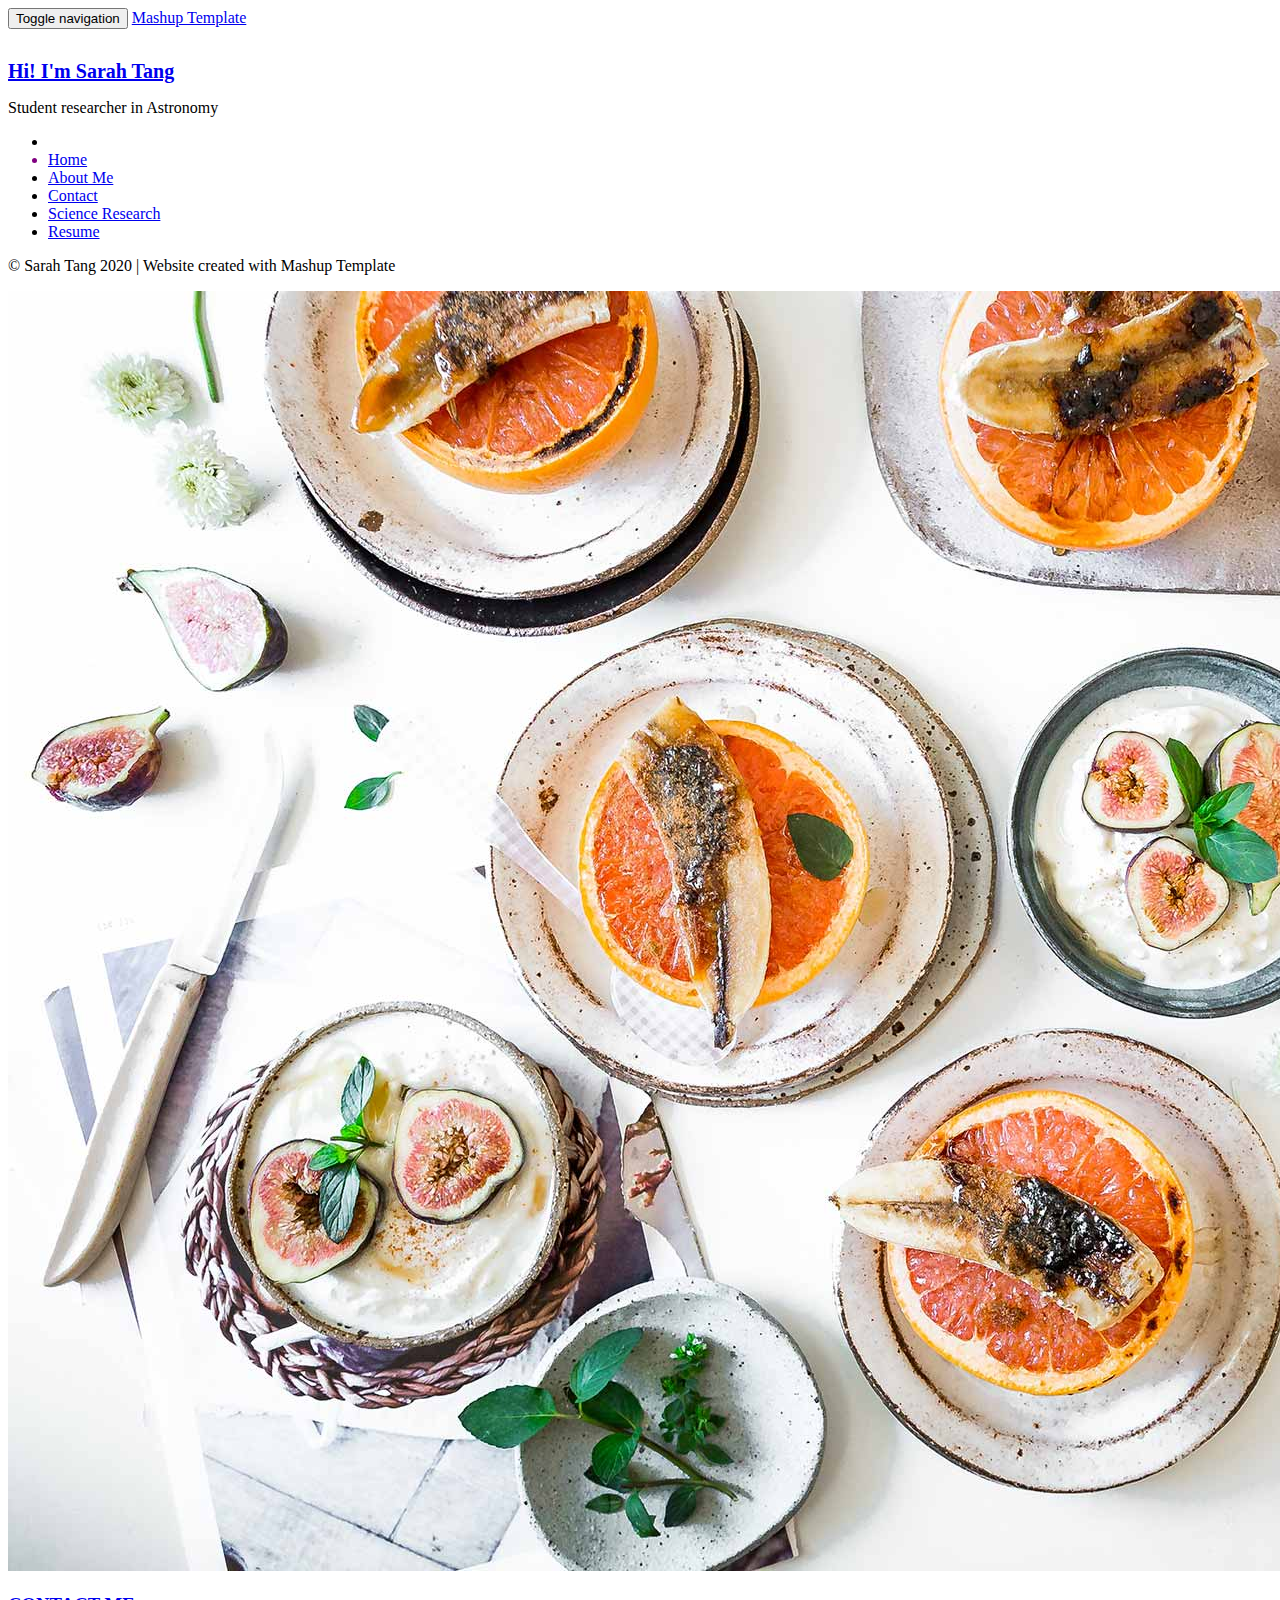
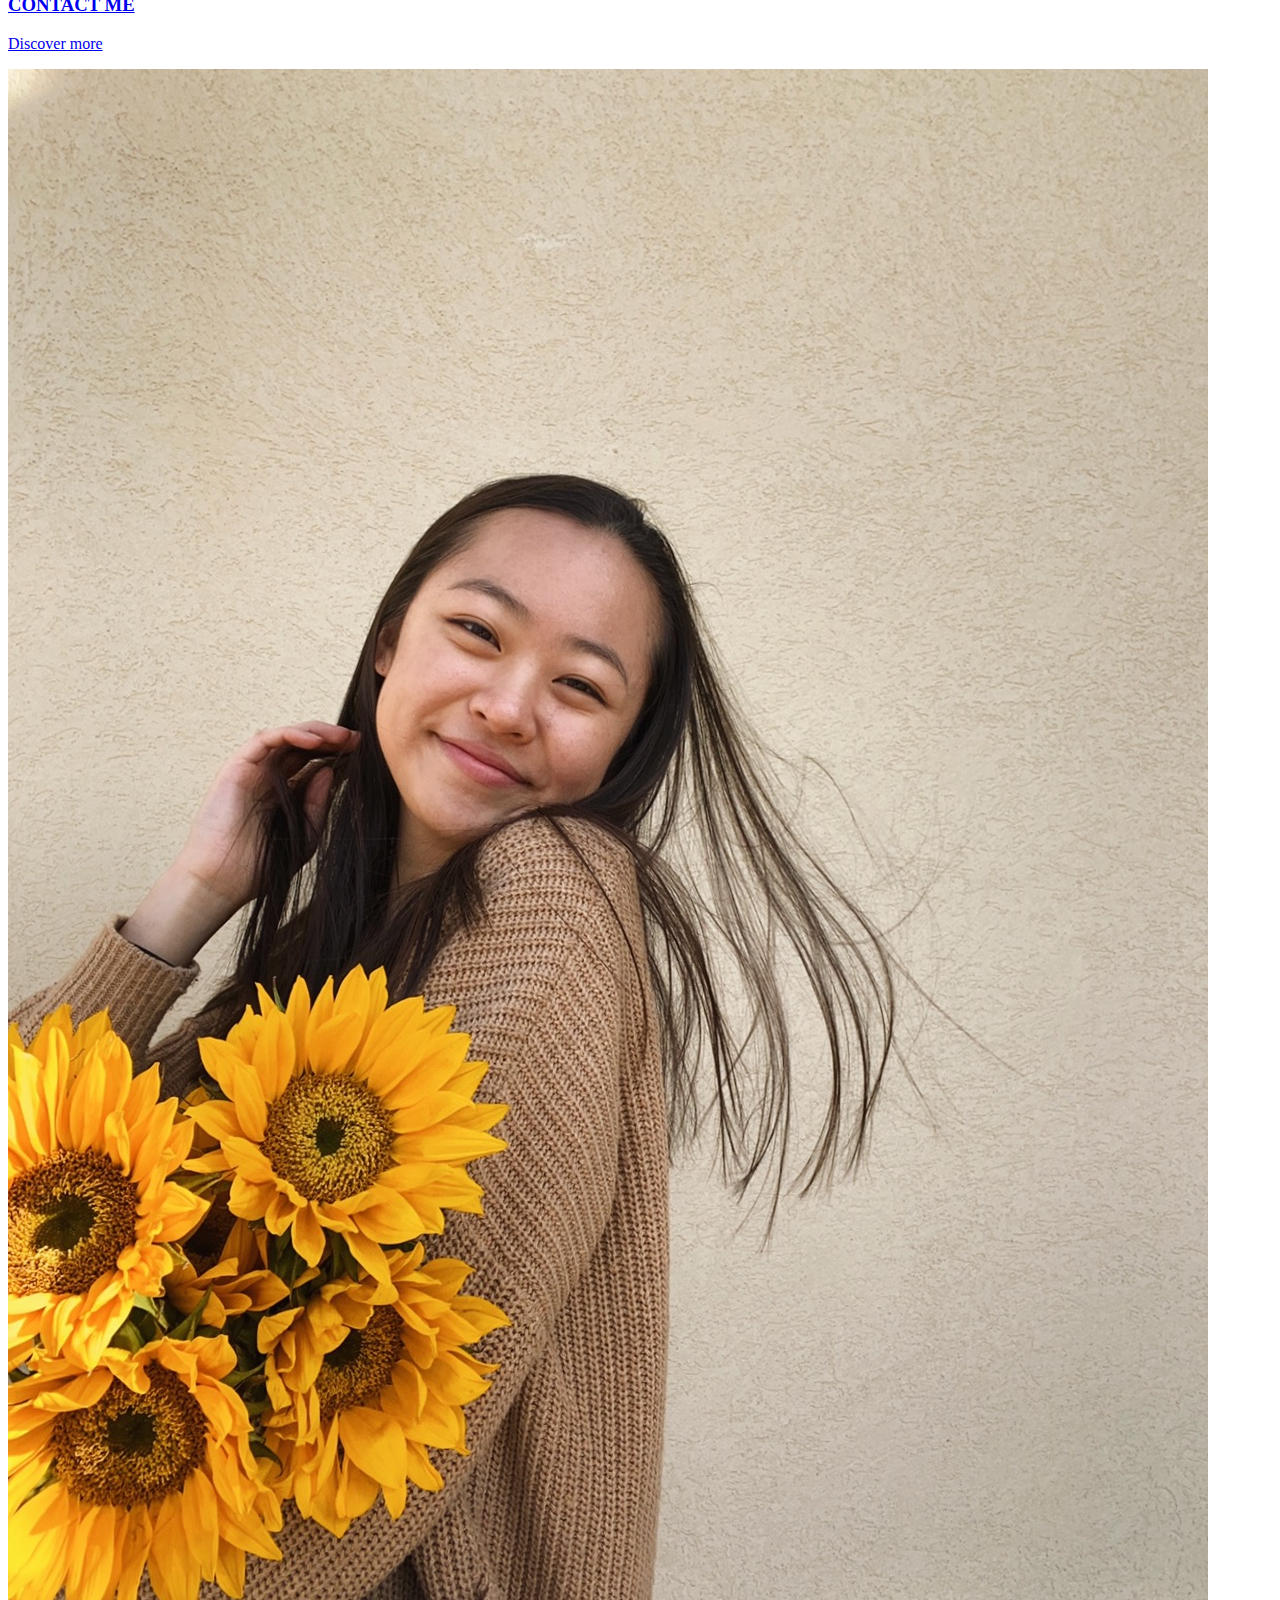
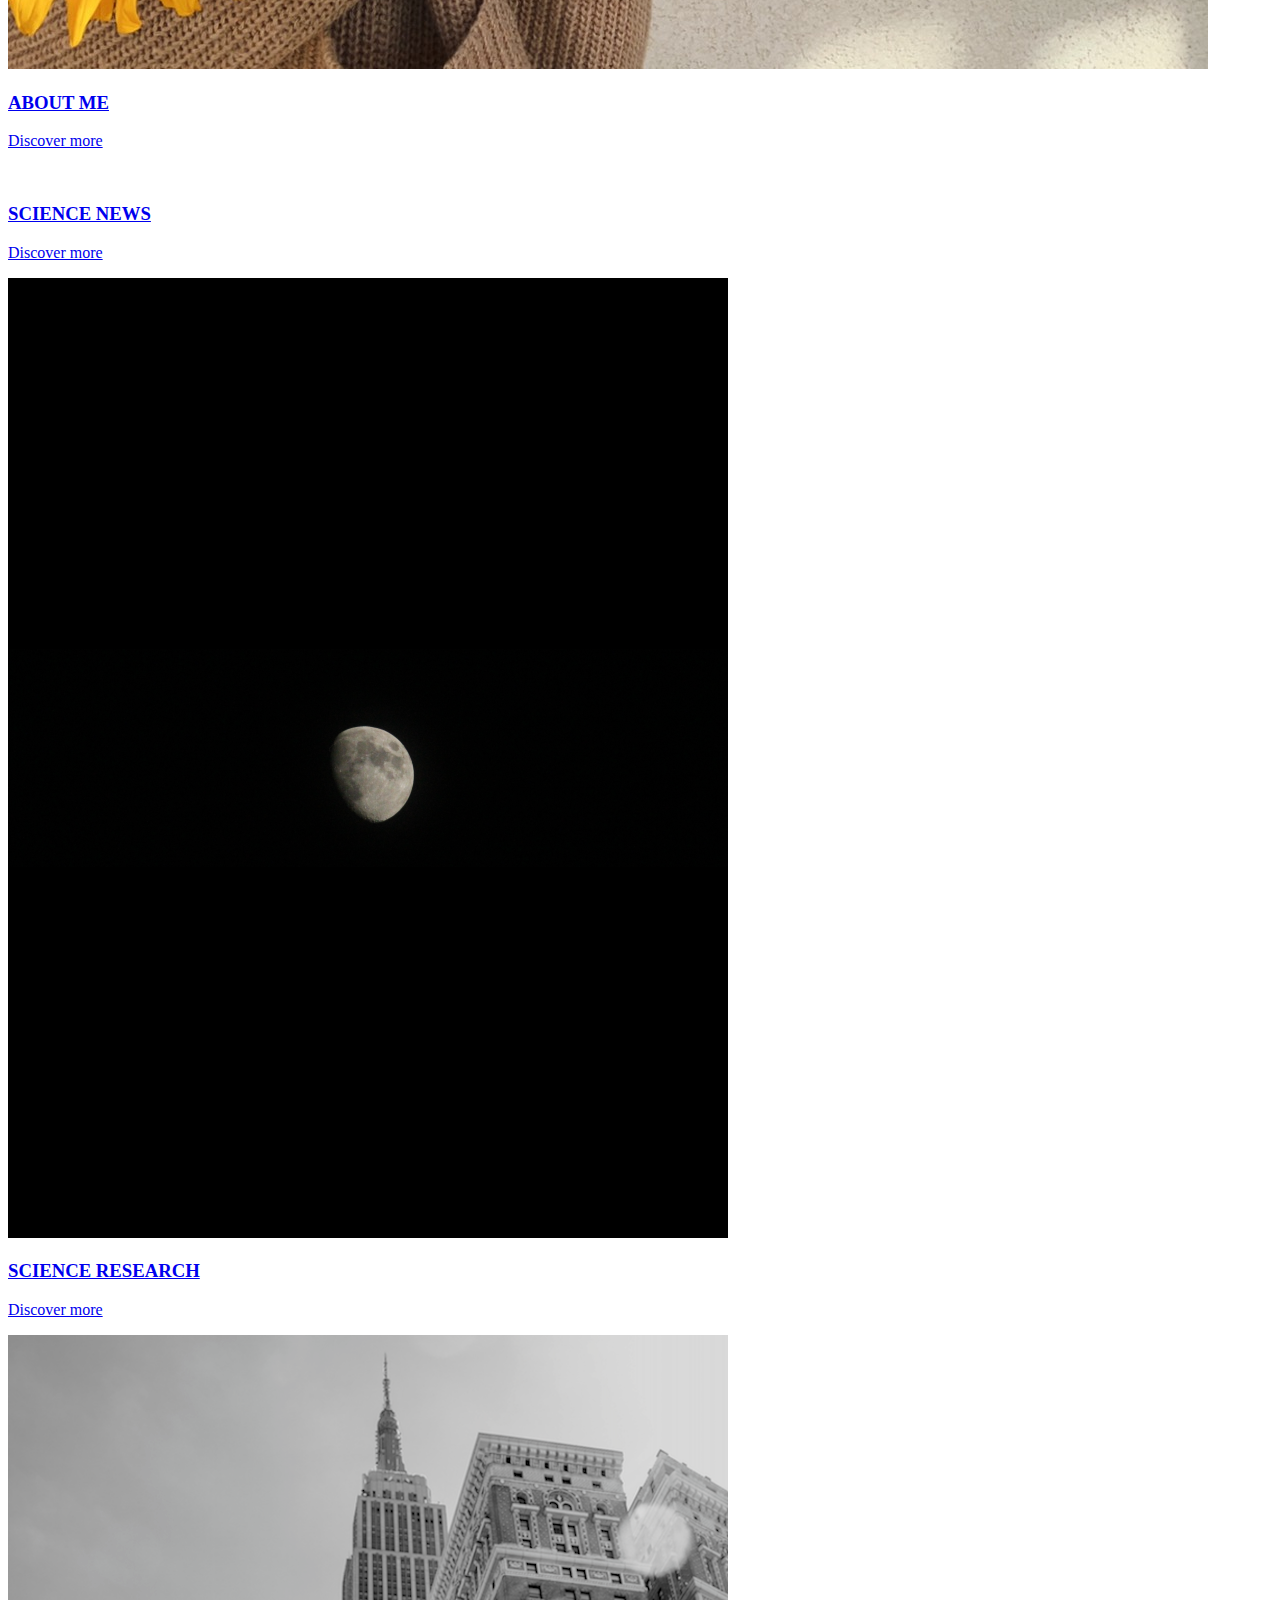
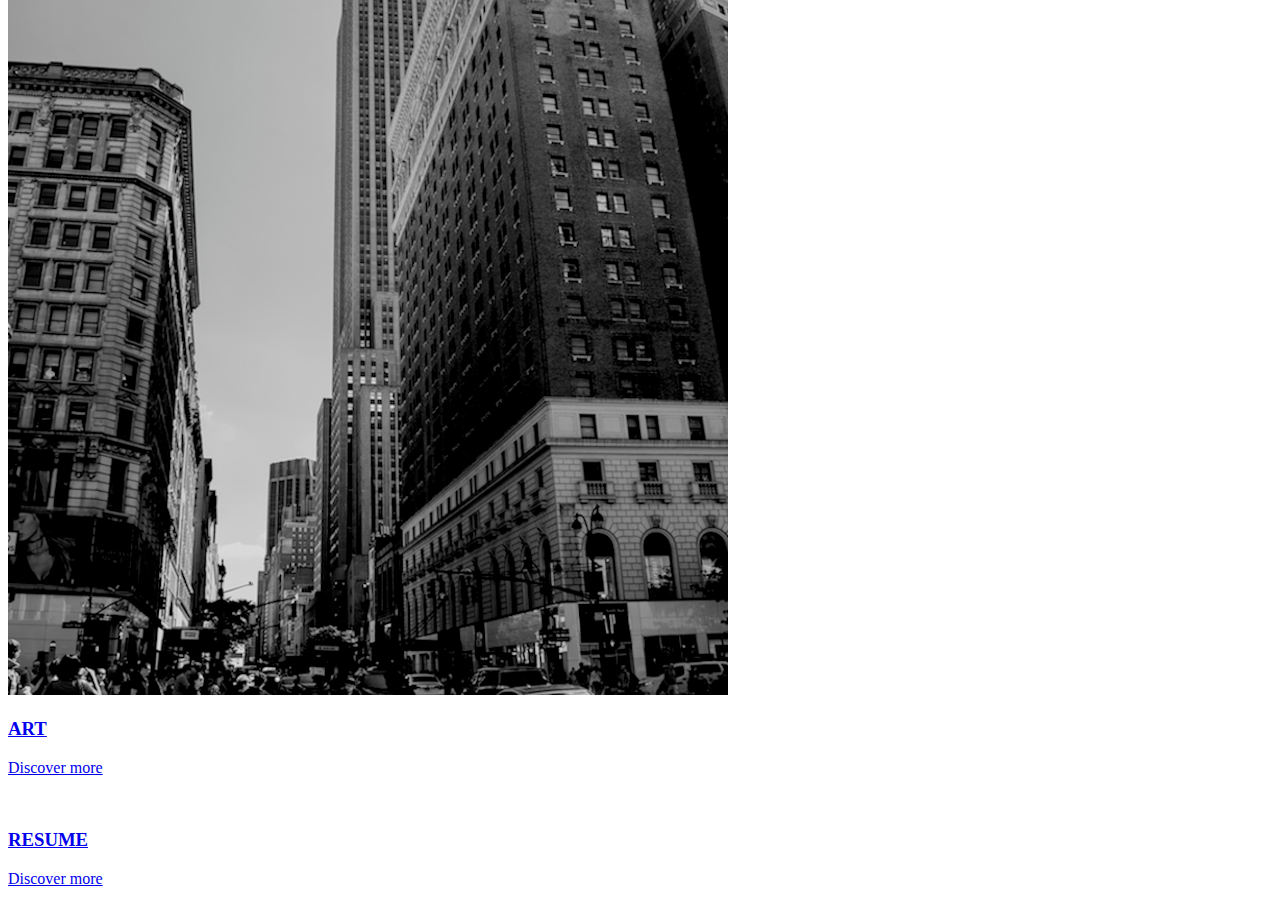
==== index.html @ 748dee77 "Update index.html" ====
<!DOCTYPE html>
<html lang="en">

<head>
  <meta charset="UTF-8">
  <meta content="IE=edge" http-equiv="X-UA-Compatible">
  <meta content="width=device-width,initial-scale=1" name="viewport">
  <meta content="Page description" name="description">
  <meta name="google" content="notranslate" />
  <meta content="Mashup templates have been developped by Orson.io team" name="author">

  <!-- Disable tap highlight on IE -->
  <meta name="msapplication-tap-highlight" content="no">
  
  <link href="./assets/apple-icon-180x180.png" rel="apple-touch-icon">
  <link href="./assets/favicon.ico" rel="icon">



  <title>Title page</title>  

<link href="./main.82cfd66e.css" rel="stylesheet"></head>

<body>

<!-- Add your content of header -->
<header class="">
  <div class="navbar navbar-default visible-xs">
    <button type="button" class="navbar-toggle collapsed">
      <span class="sr-only">Toggle navigation</span>
      <span class="icon-bar"></span>
      <span class="icon-bar"></span>
      <span class="icon-bar"></span>
    </button>
    <a href="./index.html" class="navbar-brand">Mashup Template</a>
  </div>

  <nav class="sidebar">
    <div class="navbar-collapse" id="navbar-collapse">
      <div class="site-header hidden-xs">
          <a class="site-brand" href="./index.html" title="">
            <img class="img-responsive site-logo" alt="" src="./assets/images/sig.svg">
            <h1 style= "font-size:125%; font-family:Arial Narrow;">
            Hi! I'm Sarah Tang
            </h1>
          </a>
        <p>Student researcher in Astronomy</p>
      </div>
      <ul class="nav">
        <li><a href="./index.html" title=""><li style= "color: purple;">Home</li></a></li>
        <li><a href="./about me.html" title="">About Me</a></li>
        <li><a href="./contact.html" title="">Contact</a></li>
        <li><a href="./projects.html" title="">Science Research</a></li>
        <li><a href="./resume.html" title="">Resume</a></li>

      </ul>

      <nav class="nav-footer">
        <p class="nav-footer-social-buttons">
          <a class="fa-icon" href="https://www.instagram.com/sarahtang7" title="">
            <i class="fa fa-instagram"></i>
          </a>
          <a class="fa-icon" href="https://twitter.com/sarahtang07" title="">
            <i class="fa fa-twitter"></i>
          </a>
          <a class="fa-icon" href="https://facebook.com/sarahtang07" title="">
            <i class="fa fa-facebook"></i>
          </a>
        </p>
        <p>© Sarah Tang 2020 | Website created with Mashup Template</p>
      </nav>  
    </div> 
  </nav>
</header>
<main class="" id="main-collapse">

<!-- Add your site or app content here -->
 
<div class="hero-full-wrapper">
  <div class="grid">
  <div class="gutter-sizer"></div>
    <div class="grid-sizer"></div>
    
    <div class="grid-item">
      <img class="img-responsive" alt="" src="./assets/images/img-12.jpg">
      <a href="./project.html" class="project-description">
        <div class="project-text-holder">
          <div class="project-text-inner">
            <h3>CONTACT ME</h3>
            <p>Discover more</p>
          </div>
        </div>
      </a>
    </div>

    
    <div class="grid-item">
      <img class="img-responsive" alt="" src="./assets/images/img-05.jpg">
      <a href="./project.html" class="project-description">
        <div class="project-text-holder">
          <div class="project-text-inner">
            <h3>ABOUT ME</h3>
            <p>Discover more</p>
          </div>
        </div>
      </a>
    </div>

    <div class="grid-item">
      <img class="img-responsive" alt="" src="./assets/images/scinews.png">
      <a href="./project.html" class="project-description">
        <div class="project-text-holder">
          <div class="project-text-inner">
            <h3>SCIENCE NEWS</h3>
            <p>Discover more</p>
          </div>
        </div>
      </a>
    </div>
    <div class="grid-item">
      <img class="img-responsive" alt="" src="./assets/images/sciproj.png">
      <a href="./project.html" class="project-description">
        <div class="project-text-holder">
          <div class="project-text-inner">
            <h3>SCIENCE RESEARCH</h3>
            <p>Discover more</p>
          </div>
        </div>
      </a>
    </div>
    
    <div class="grid-item">
      <img class="img-responsive" alt="" src="./assets/images/trythis2.png">
      <a href="./project.html" class="project-description">
        <div class="project-text-holder">
          <div class="project-text-inner">
            <h3>ART</h3>
            <p>Discover more</p>
          </div>
        </div>
      </a>
    </div>

    <div class="grid-item">
      <img class="img-responsive" alt="" src="./assets/images/mid.png">
      <a href="./project.html" class="project-description">
        <div class="project-text-holder">
          <div class="project-text-inner">
            <h3>RESUME</h3>
            <p>Discover more</p>
          </div>
        </div>
      </a>
    </div>

   <!-- <div class="grid-item">
      <img class="img-responsive" alt="" src="./assets/images/img-10.jpg">
      <a href="./project.html" class="project-description">
        <div class="project-text-holder">
          <div class="project-text-inner">
            <h3>Vivamus vestibulum</h3>
            <p>Discover more</p>
          </div>
        </div>
      </a>
    </div>
    <div class="grid-item">
      <img class="img-responsive" alt="" src="./assets/images/img-03.jpg">
      <a href="./project.html" class="project-description">
        <div class="project-text-holder">
          <div class="project-text-inner">
            <h3>Vivamus vestibulum</h3>
            <p>Discover more</p>
          </div>
        </div>
      </a>
    </div>
    
  </div>
</div> -->


<script>
  document.addEventListener("DOMContentLoaded", function (event) {
     masonryBuild();
  });
</script>

</main>

<script>
document.addEventListener("DOMContentLoaded", function (event) {
  navbarToggleSidebar();
  navActivePage();
});
</script>

<!-- Google Analytics: change UA-XXXXX-X to be your site's ID 

<script>
  (function (i, s, o, g, r, a, m) {
    i['GoogleAnalyticsObject'] = r; i[r] = i[r] || function () {
      (i[r].q = i[r].q || []).push(arguments)
    }, i[r].l = 1 * new Date(); a = s.createElement(o),
      m = s.getElementsByTagName(o)[0]; a.async = 1; a.src = g; m.parentNode.insertBefore(a, m)
  })(window, document, 'script', '//www.google-analytics.com/analytics.js', 'ga');
  ga('create', 'UA-XXXXX-X', 'auto');
  ga('send', 'pageview');
</script>

--><script type="text/javascript" src="./main.85741bff.js"></script></body>

</html>
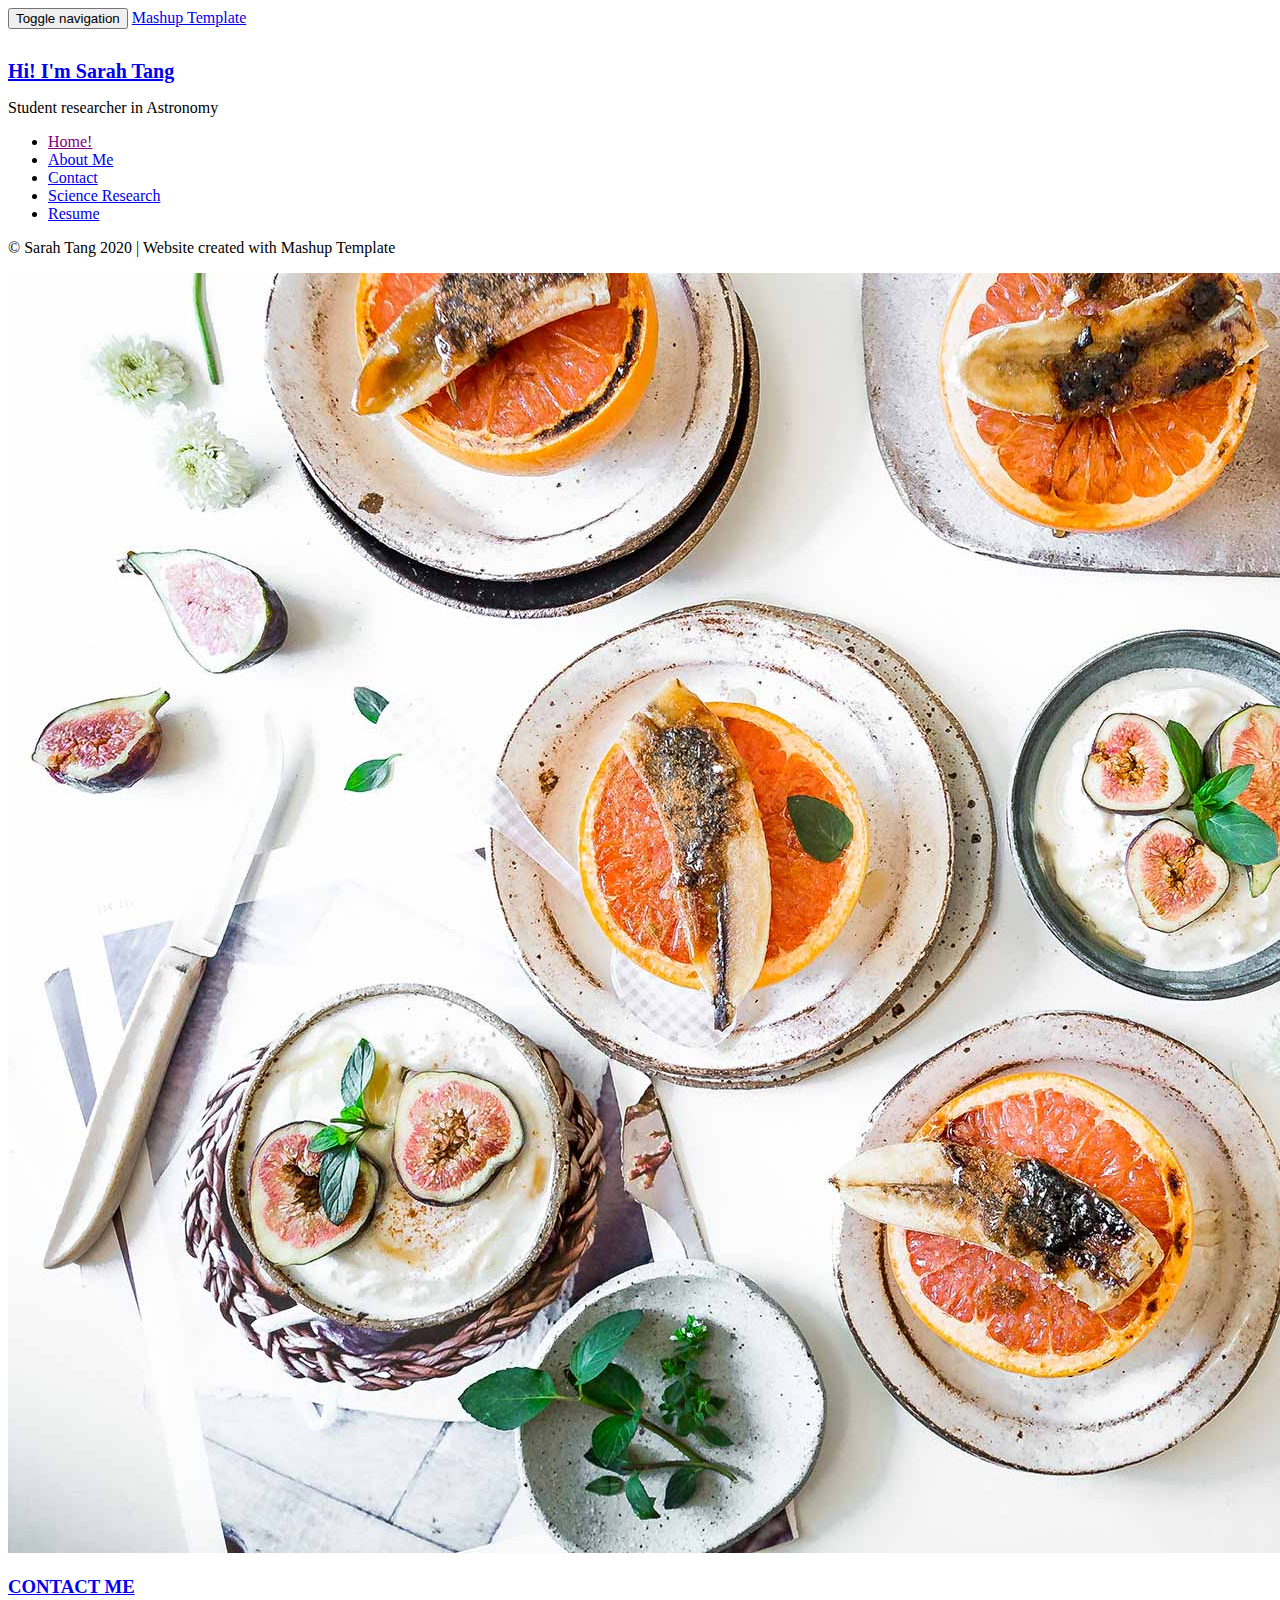
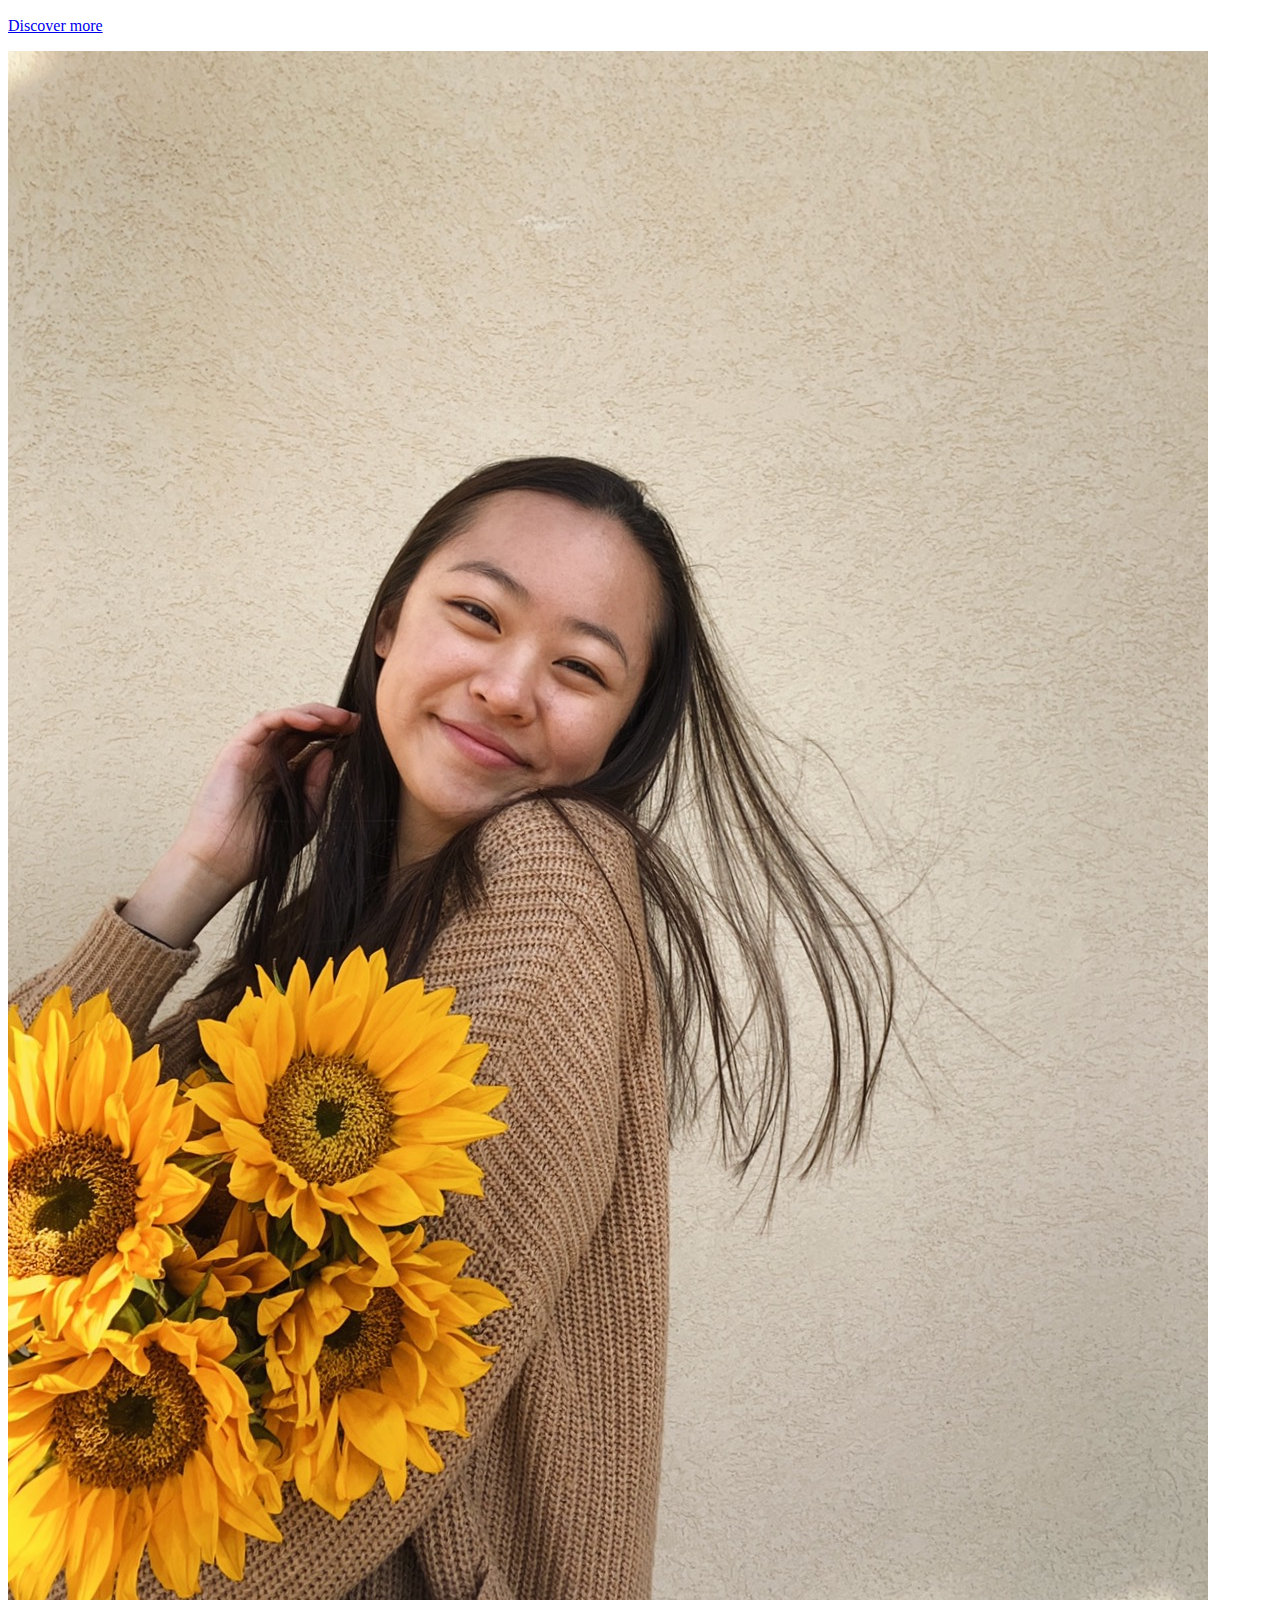
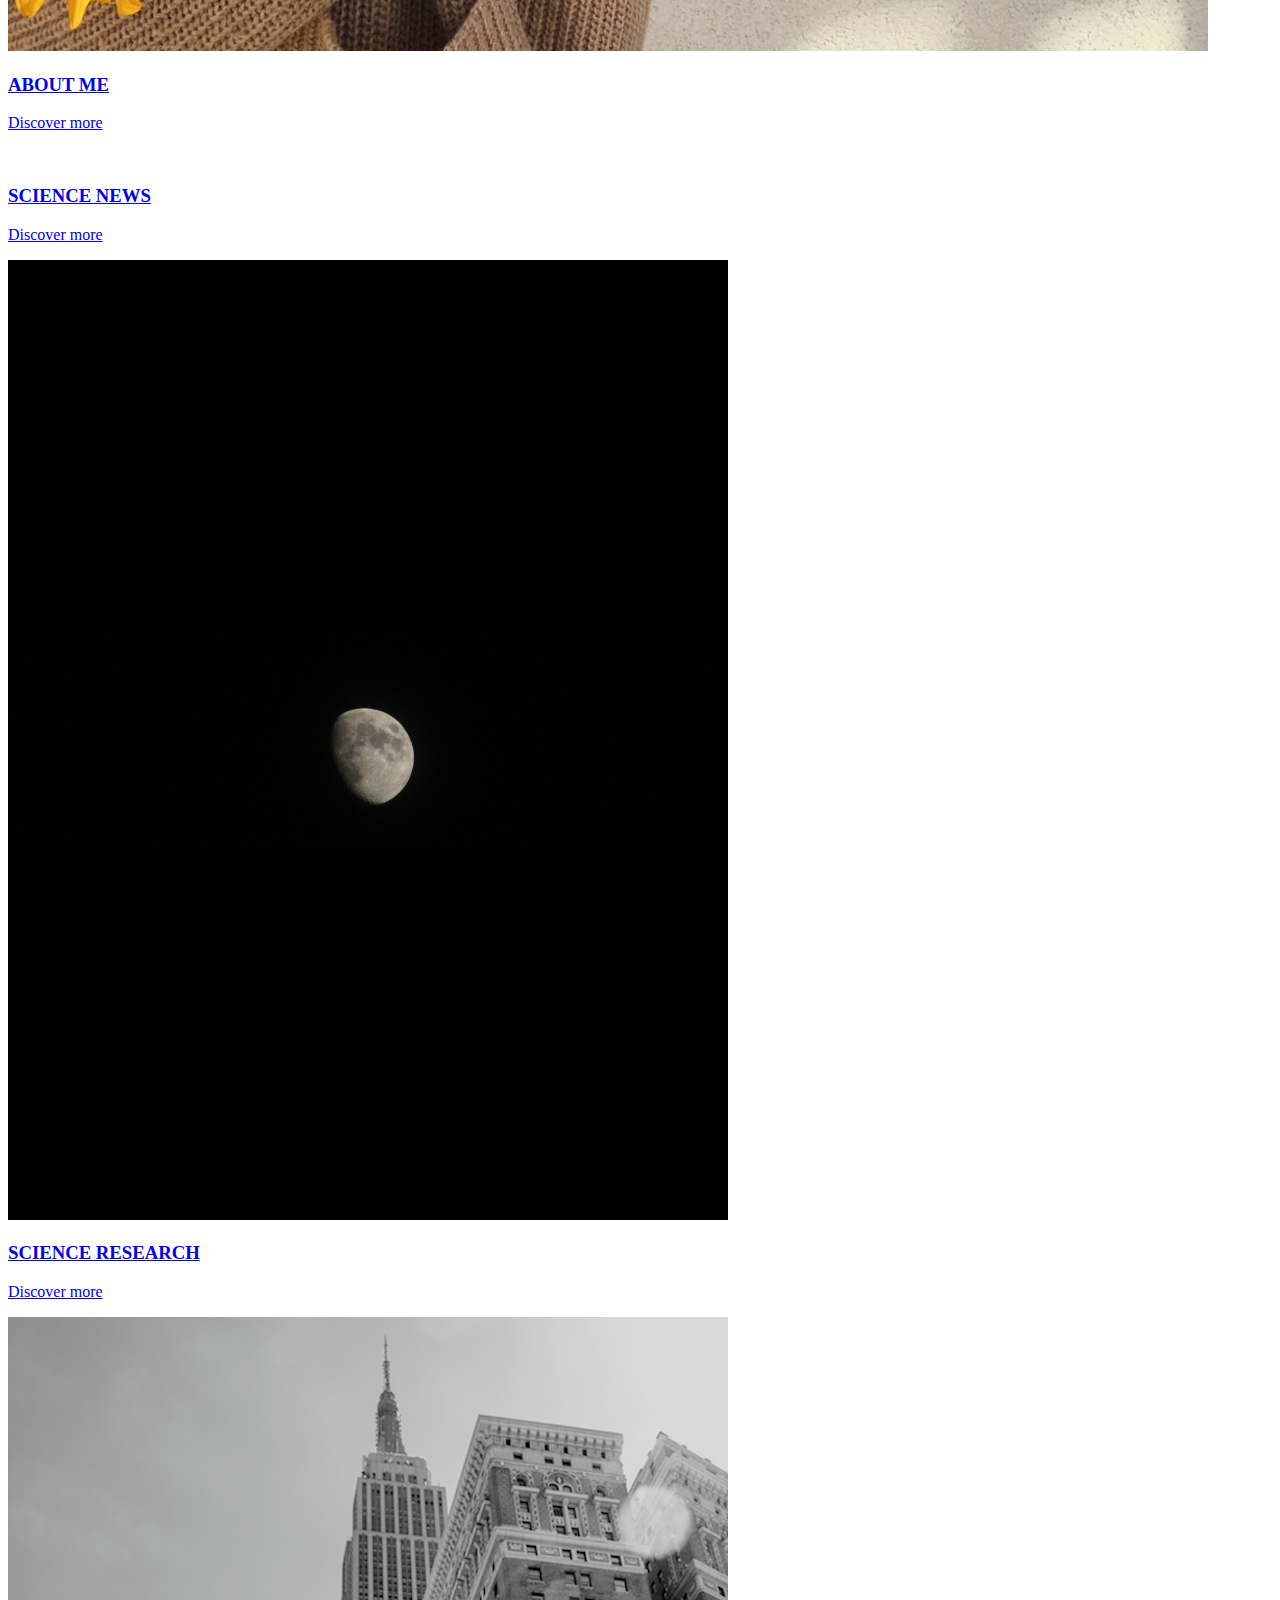
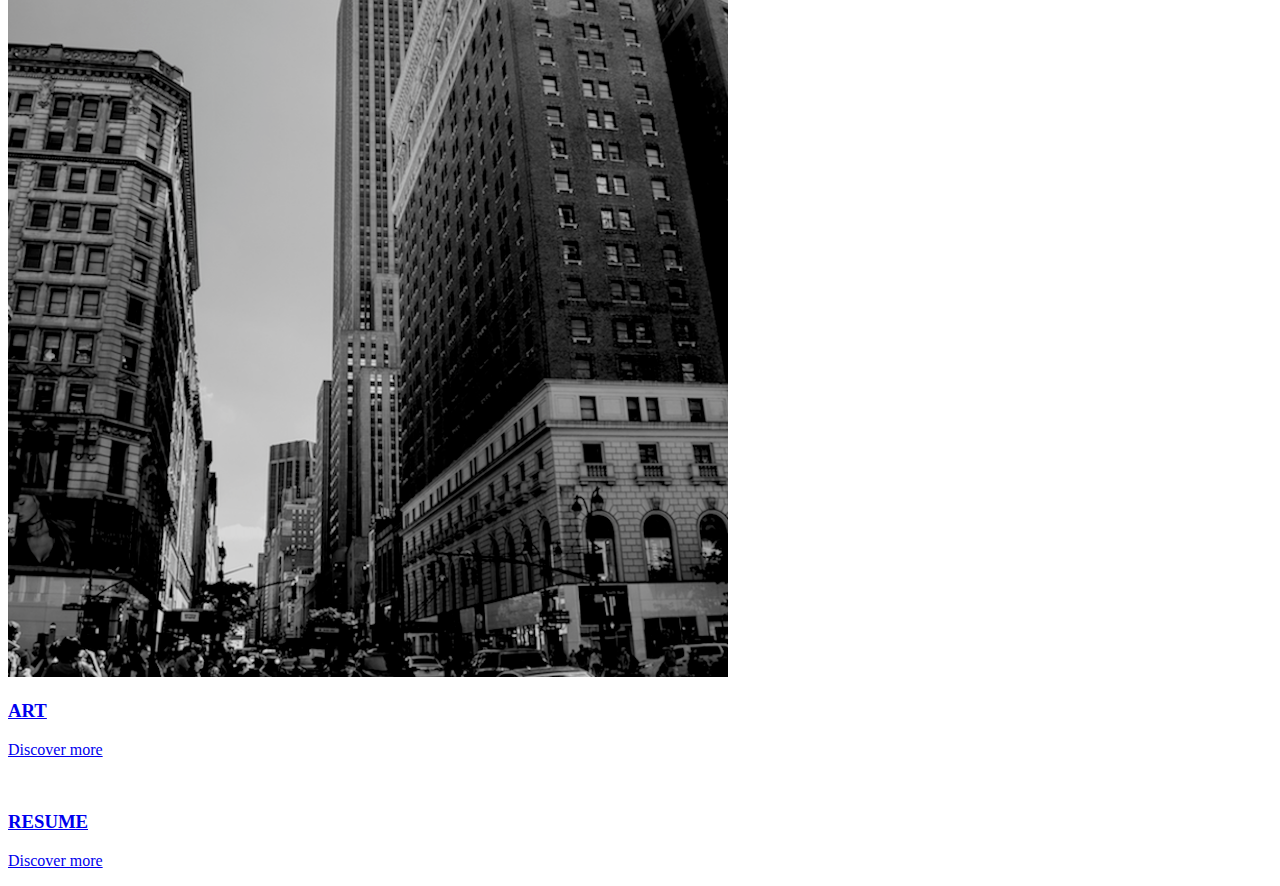
==== commit 563d35d1: "Update index.html" ====
--- a/index.html
+++ b/index.html
@@ -40,14 +40,14 @@
       <div class="site-header hidden-xs">
           <a class="site-brand" href="./index.html" title="">
             <img class="img-responsive site-logo" alt="" src="./assets/images/sig.svg">
-            <h1 style= "font-size:125%; font-family:Arial Narrow;">
+            <h1 style= "font-size:125%; font-family:Tahoma;">
             Hi! I'm Sarah Tang
             </h1>
           </a>
         <p>Student researcher in Astronomy</p>
       </div>
       <ul class="nav">
-        <li><a href="./index.html" title=""><li style= "color: purple;">Home</li></a></li>
+        <li><a href="./index.html" style="color: purple" title="">Home!</a></li>
         <li><a href="./about me.html" title="">About Me</a></li>
         <li><a href="./contact.html" title="">Contact</a></li>
         <li><a href="./projects.html" title="">Science Research</a></li>
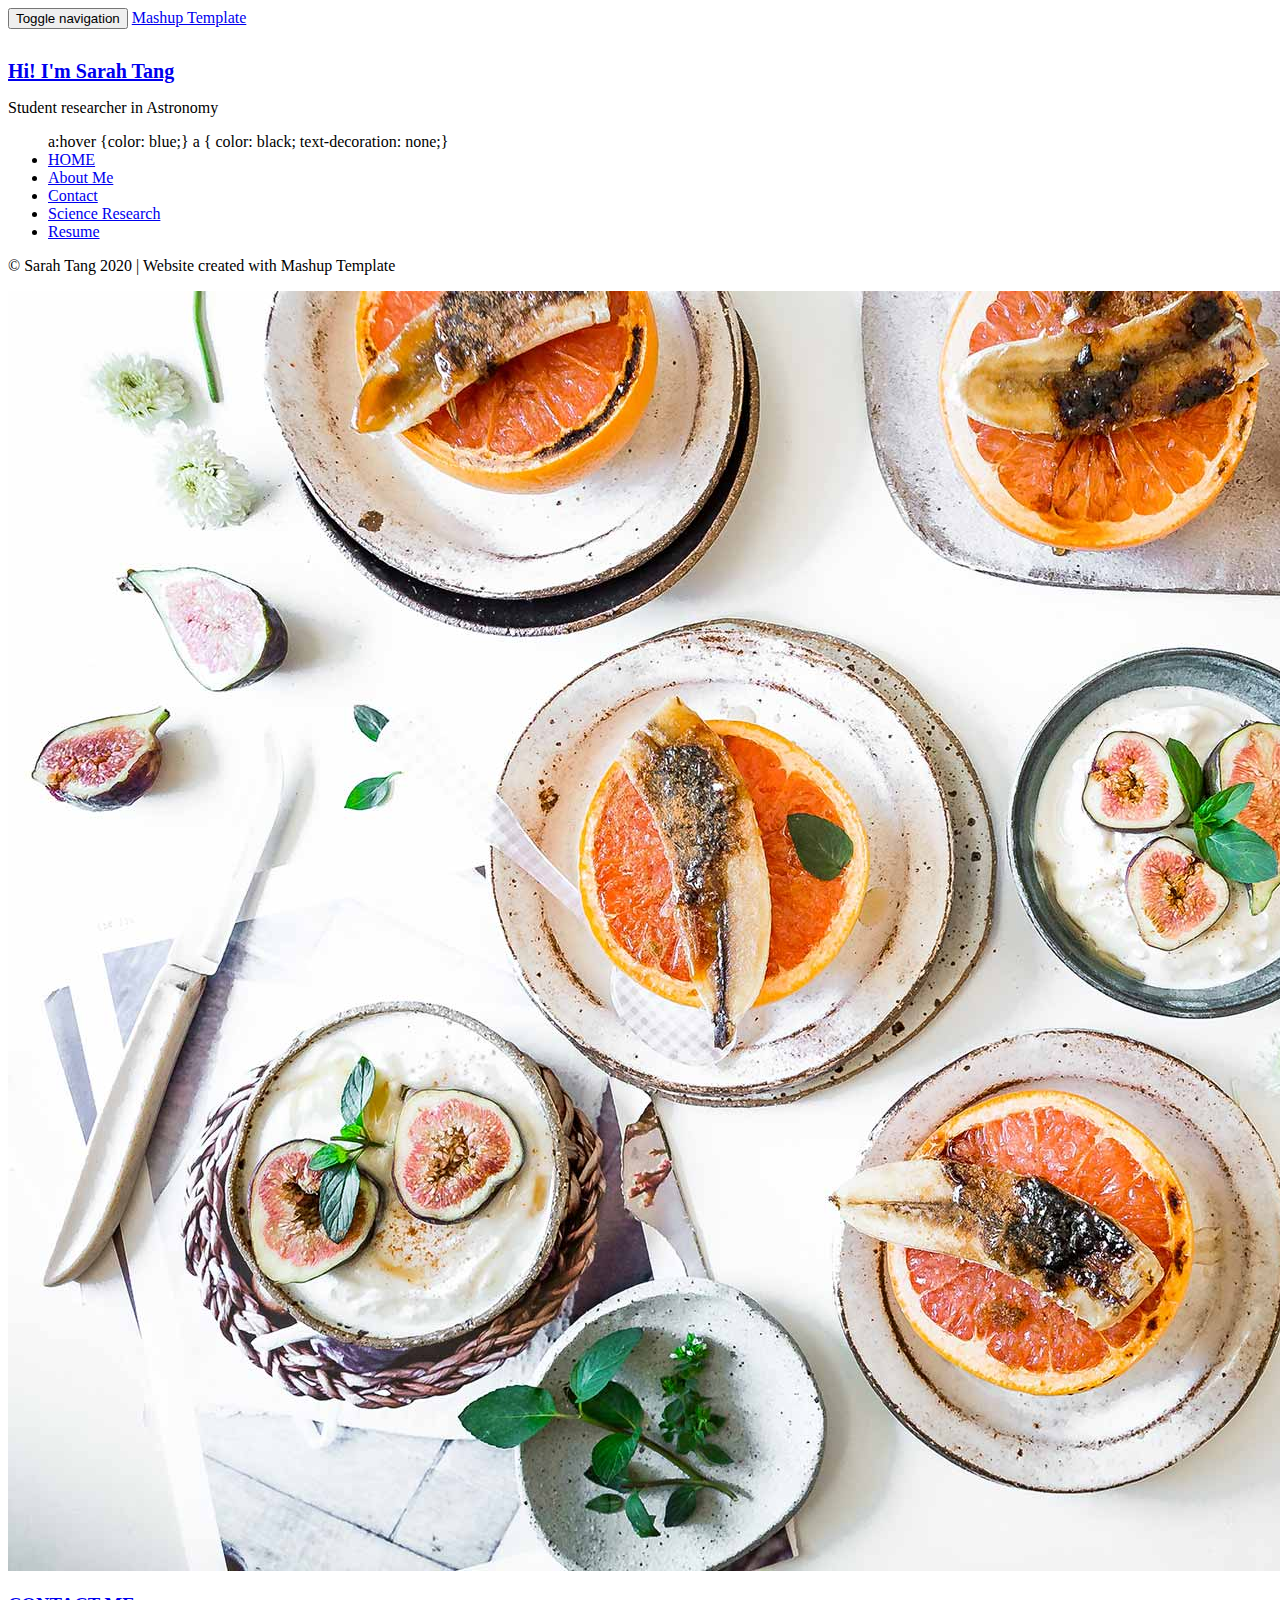
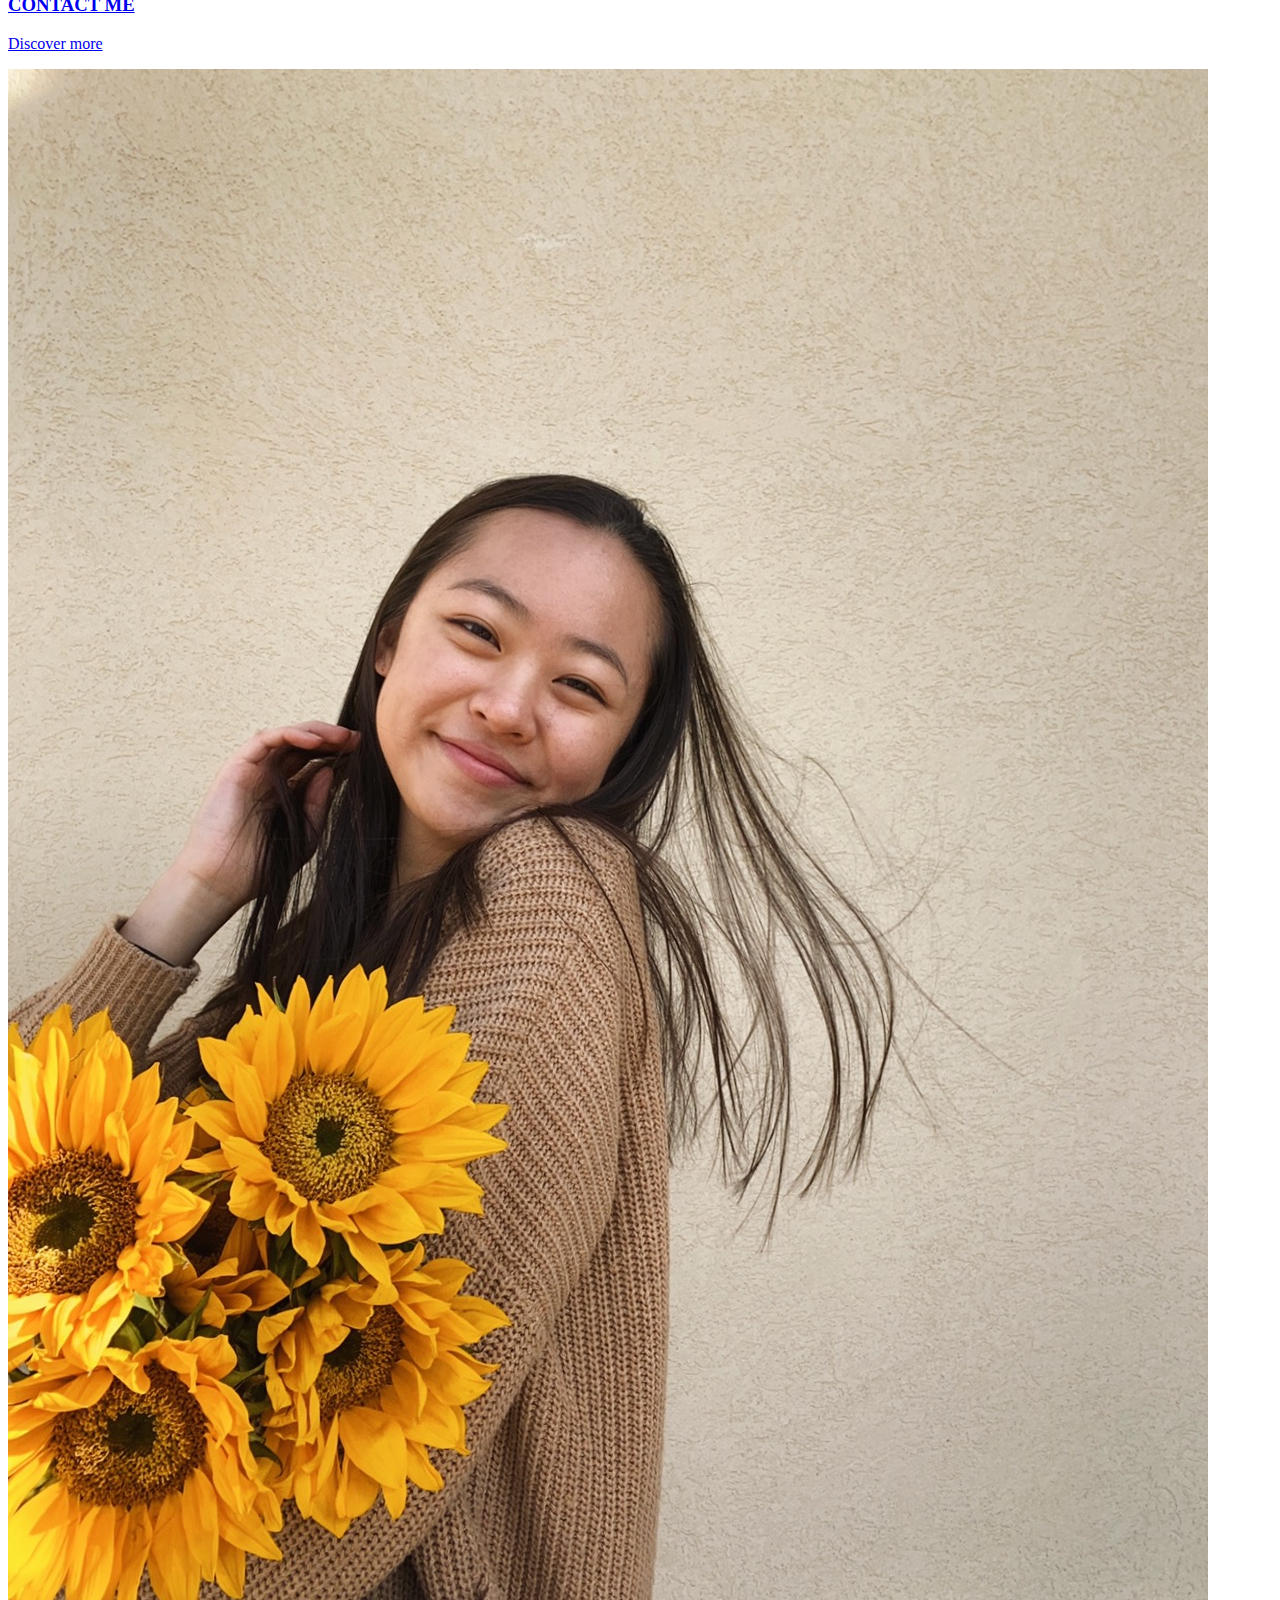
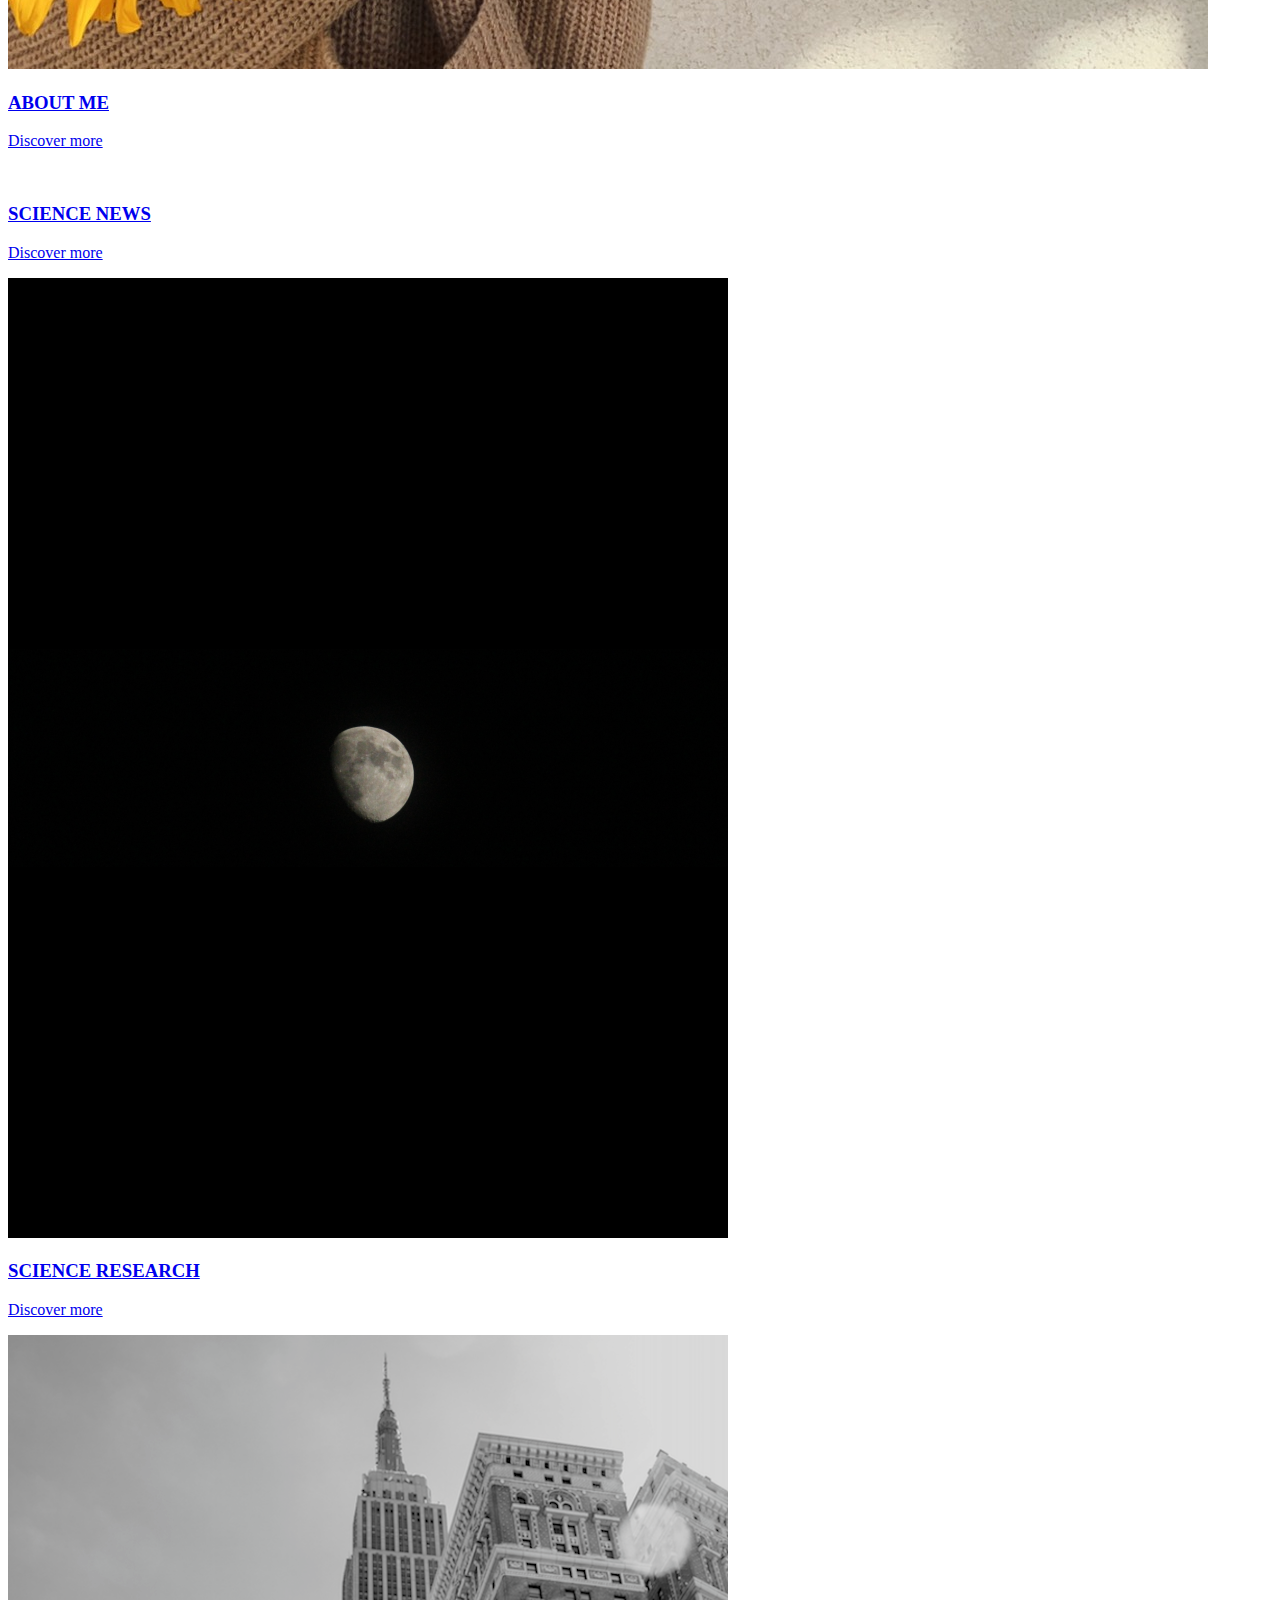
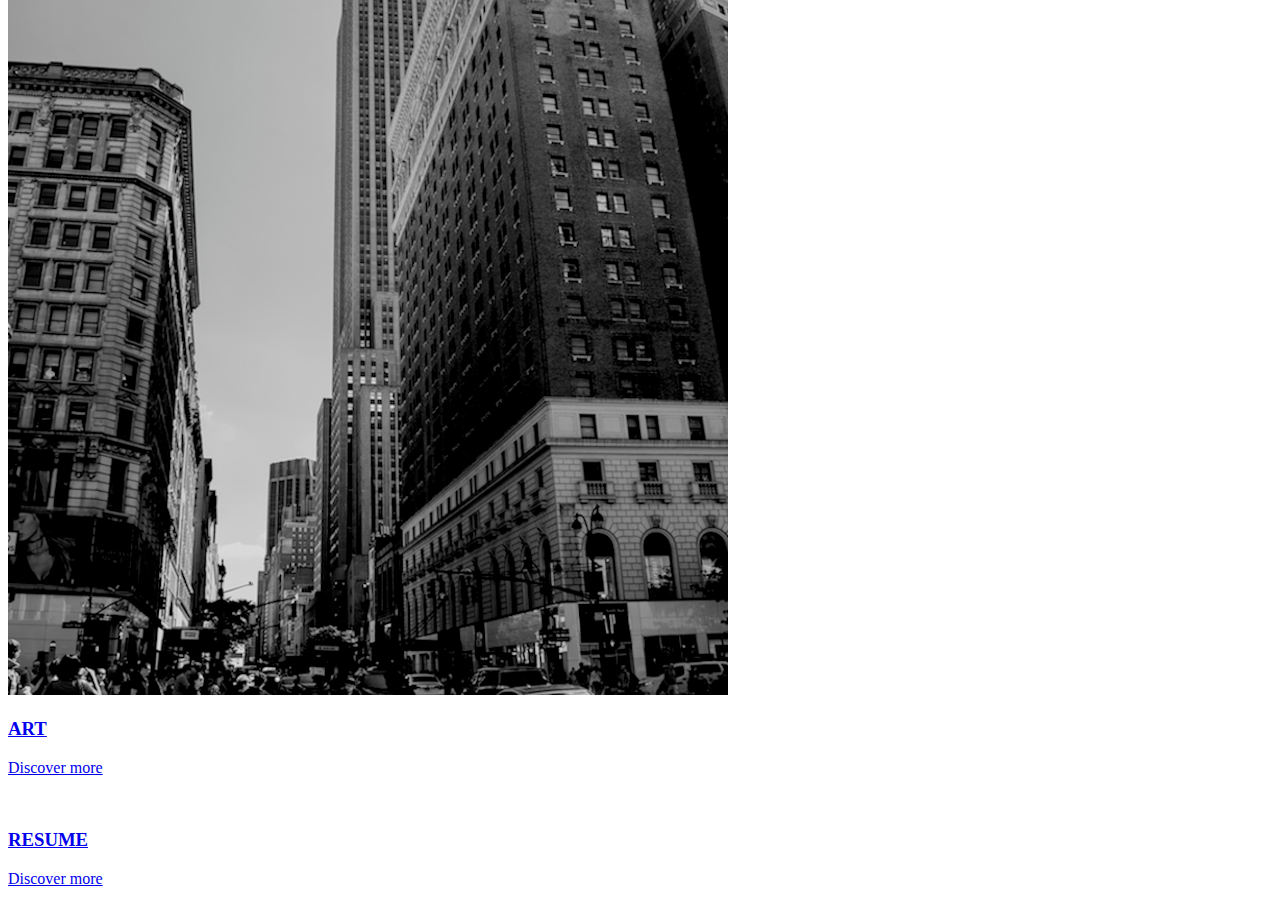
==== commit 2a48b41f: "Update index.html" ====
--- a/index.html
+++ b/index.html
@@ -47,7 +47,9 @@
         <p>Student researcher in Astronomy</p>
       </div>
       <ul class="nav">
-        <li><a href="./index.html" style="color: purple" title="">Home!</a></li>
+        a:hover {color: blue;}
+        a { color: black; text-decoration: none;}
+        <li><a href="./index.html" title="">HOME</a></li>
         <li><a href="./about me.html" title="">About Me</a></li>
         <li><a href="./contact.html" title="">Contact</a></li>
         <li><a href="./projects.html" title="">Science Research</a></li>
@@ -93,7 +95,6 @@
       </a>
     </div>
 
-    
     <div class="grid-item">
       <img class="img-responsive" alt="" src="./assets/images/img-05.jpg">
       <a href="./project.html" class="project-description">
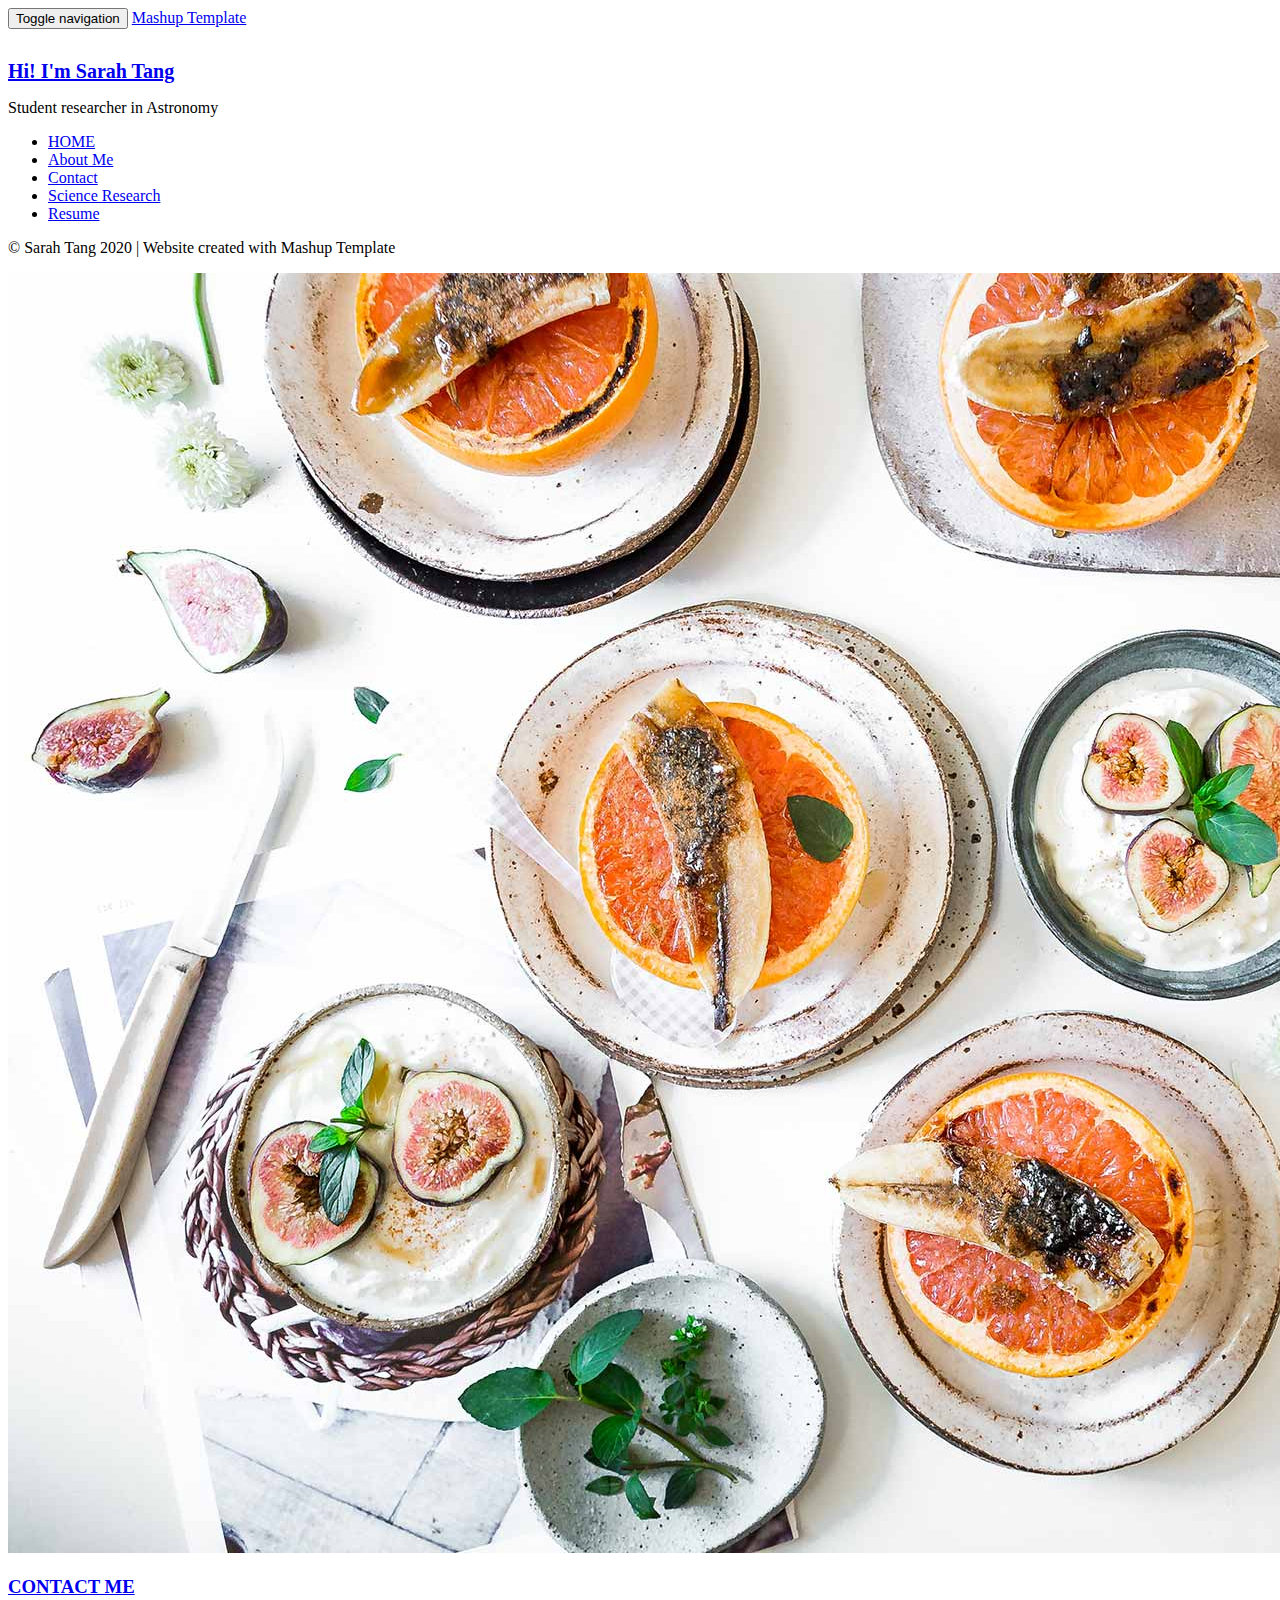
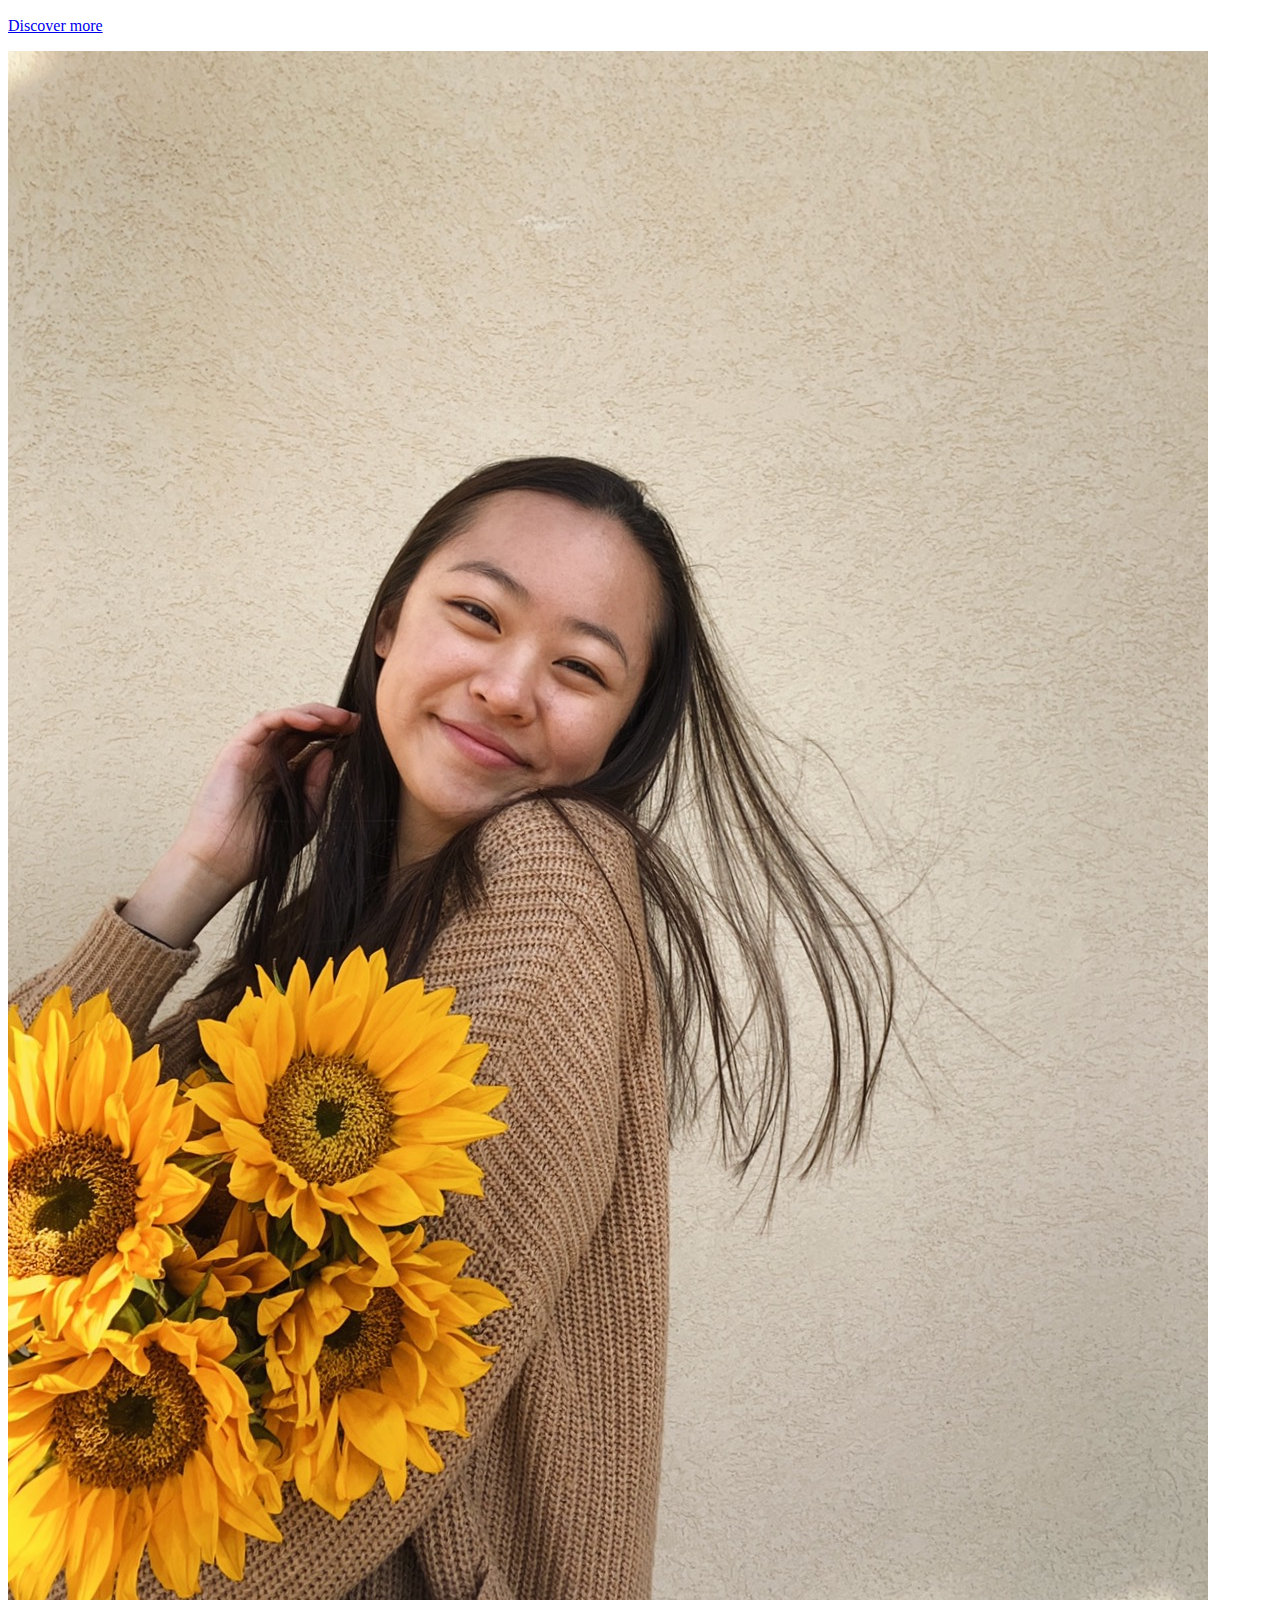
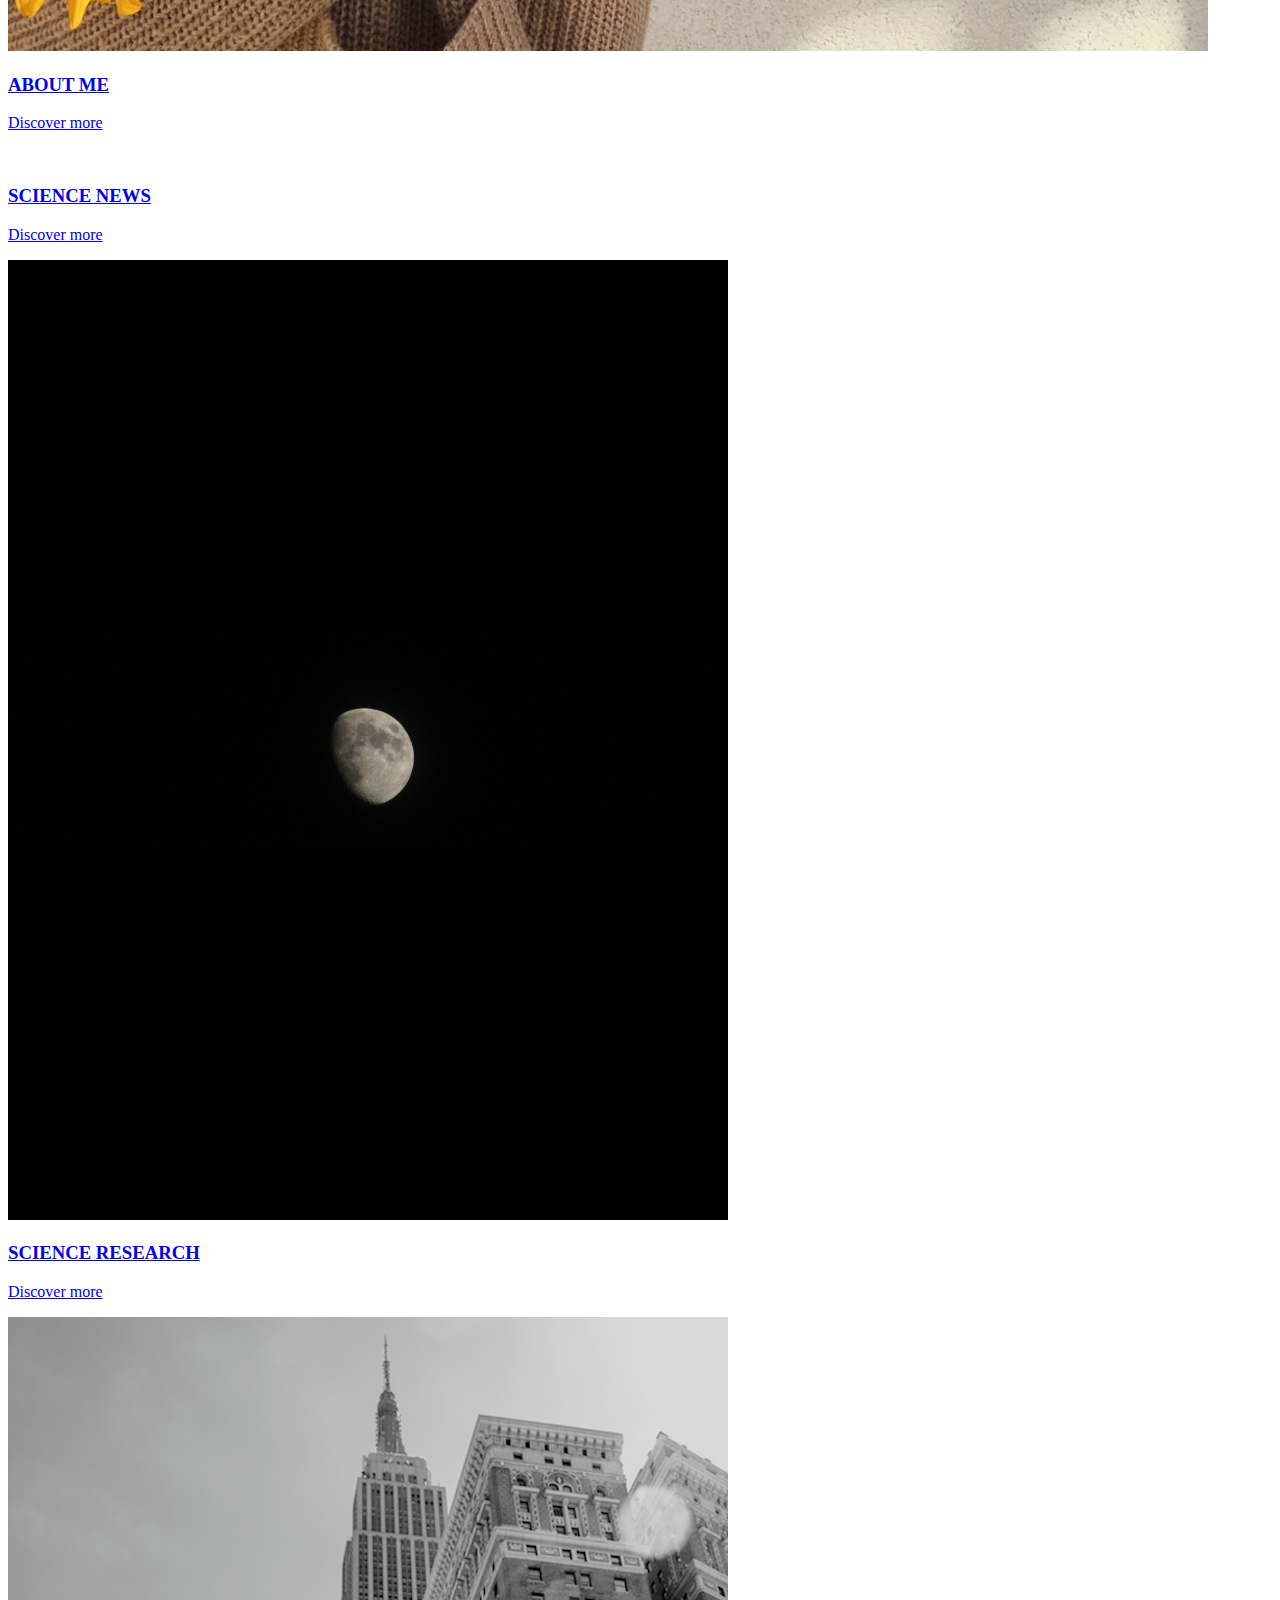
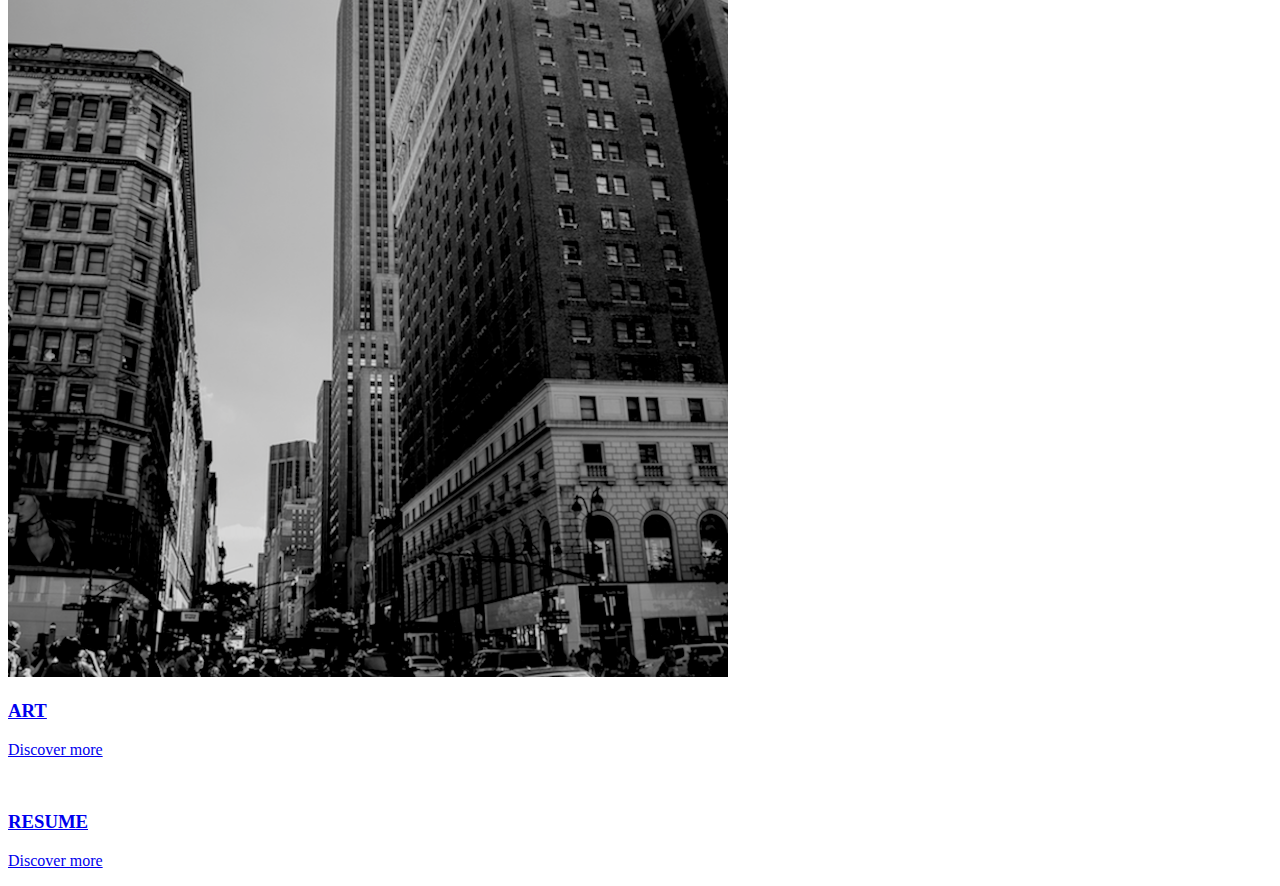
==== commit 61af7d77: "Update index.html" ====
--- a/index.html
+++ b/index.html
@@ -47,9 +47,7 @@
         <p>Student researcher in Astronomy</p>
       </div>
       <ul class="nav">
-        a:hover {color: blue;}
-        a { color: black; text-decoration: none;}
-        <li><a href="./index.html" title="">HOME</a></li>
+        <li><a href="./index.html" title="purple">HOME</a></li>
         <li><a href="./about me.html" title="">About Me</a></li>
         <li><a href="./contact.html" title="">Contact</a></li>
         <li><a href="./projects.html" title="">Science Research</a></li>
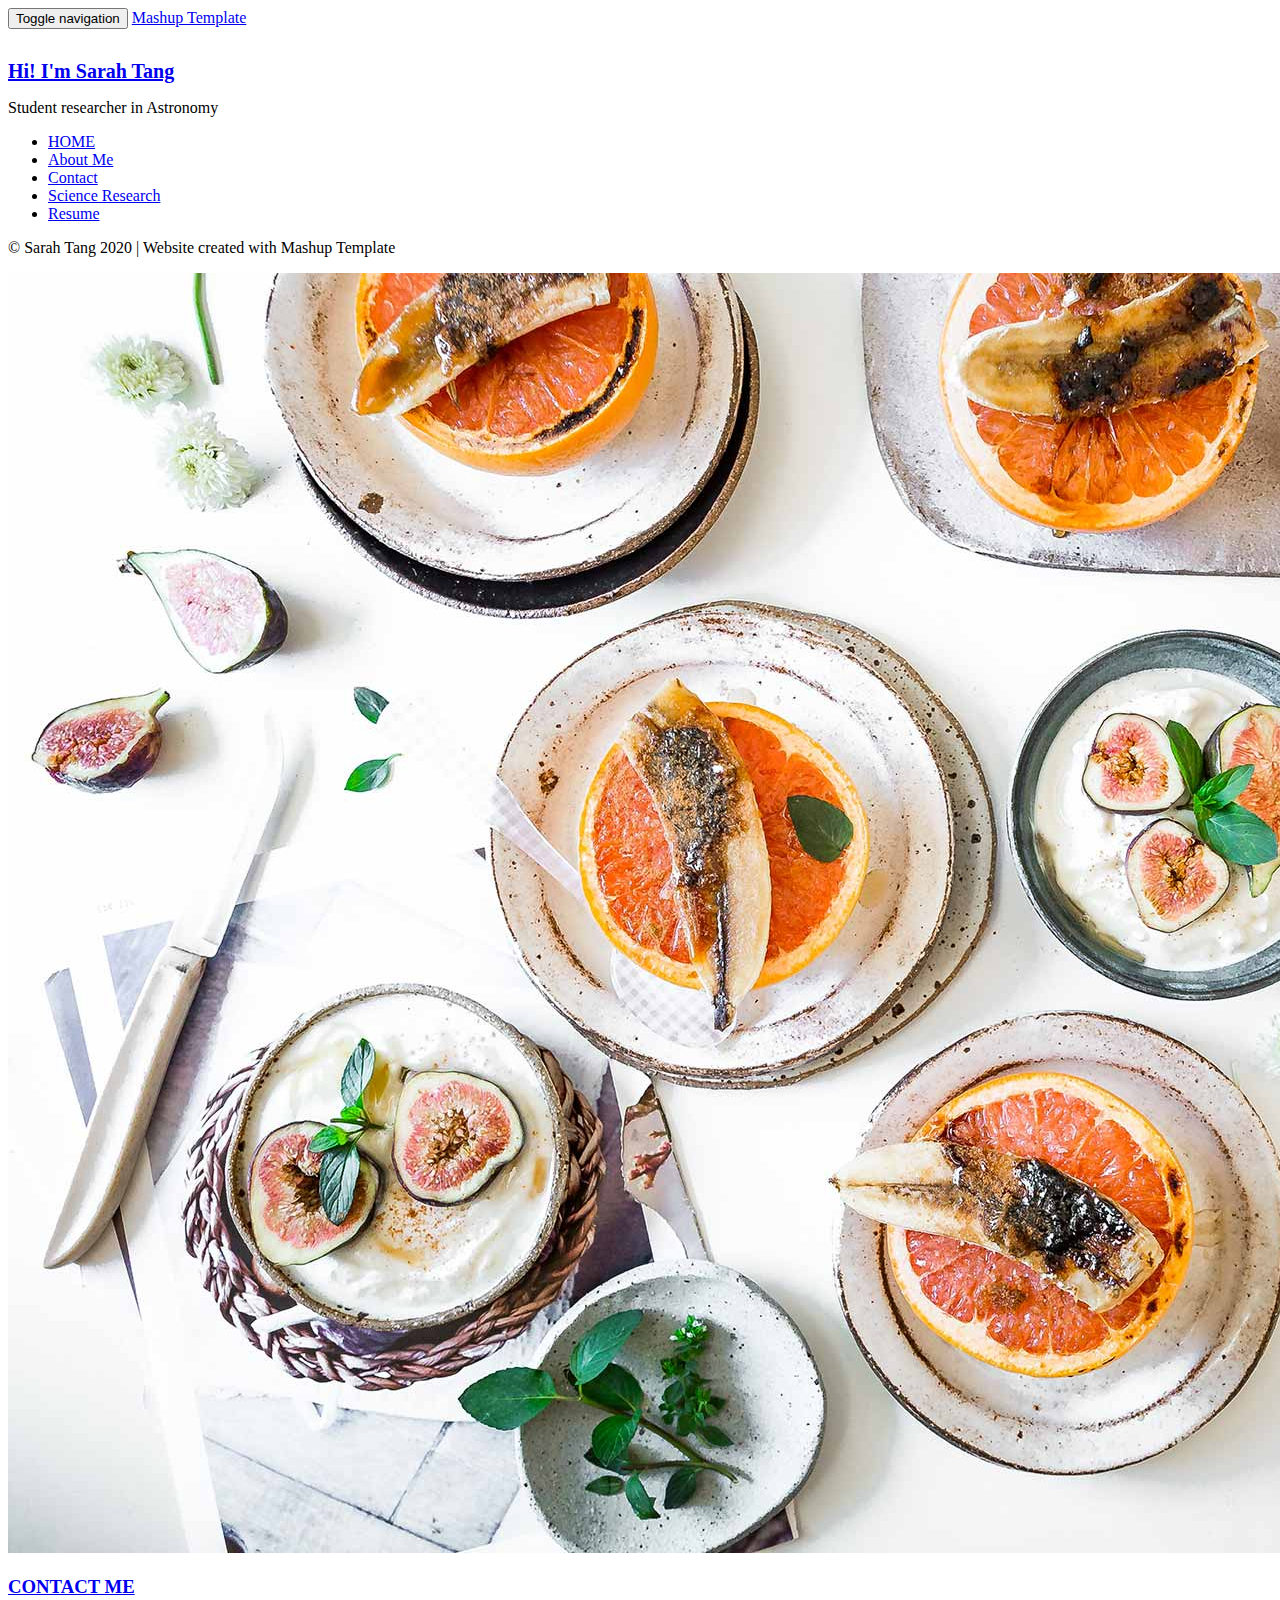
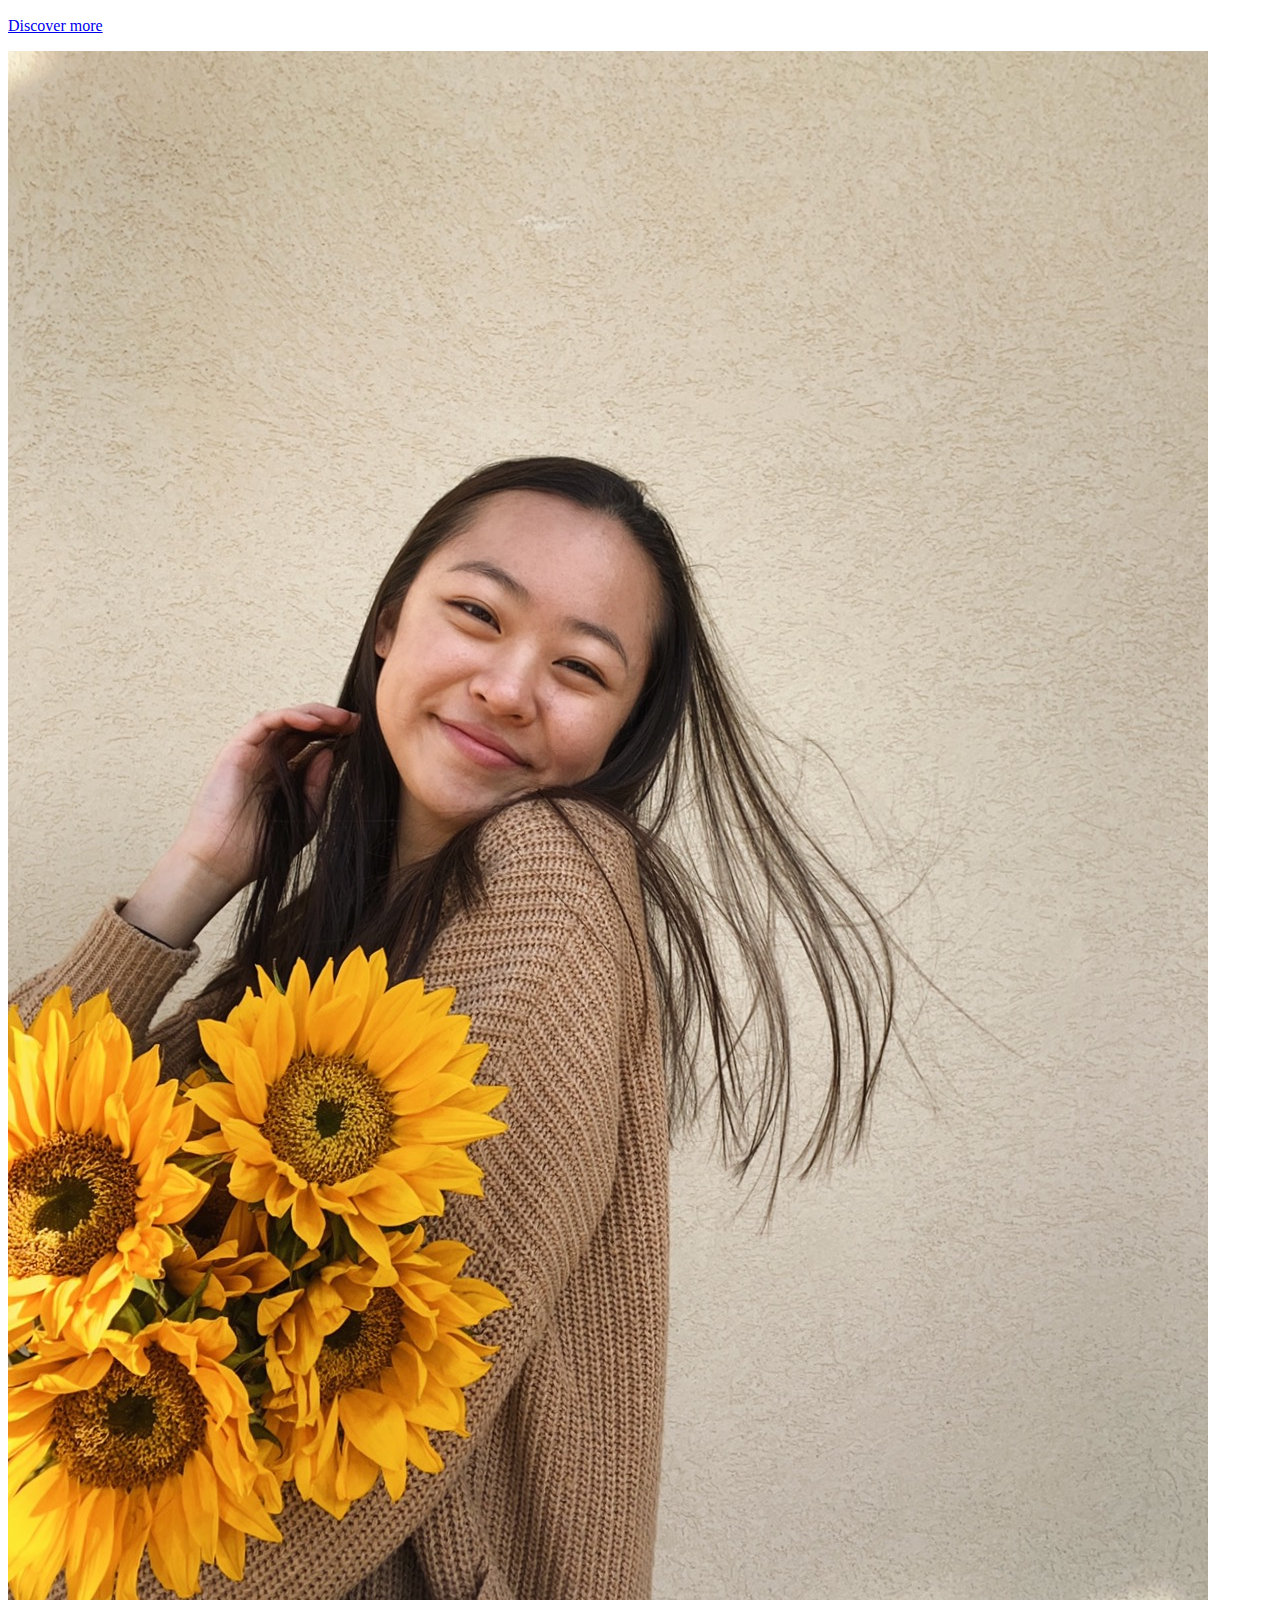
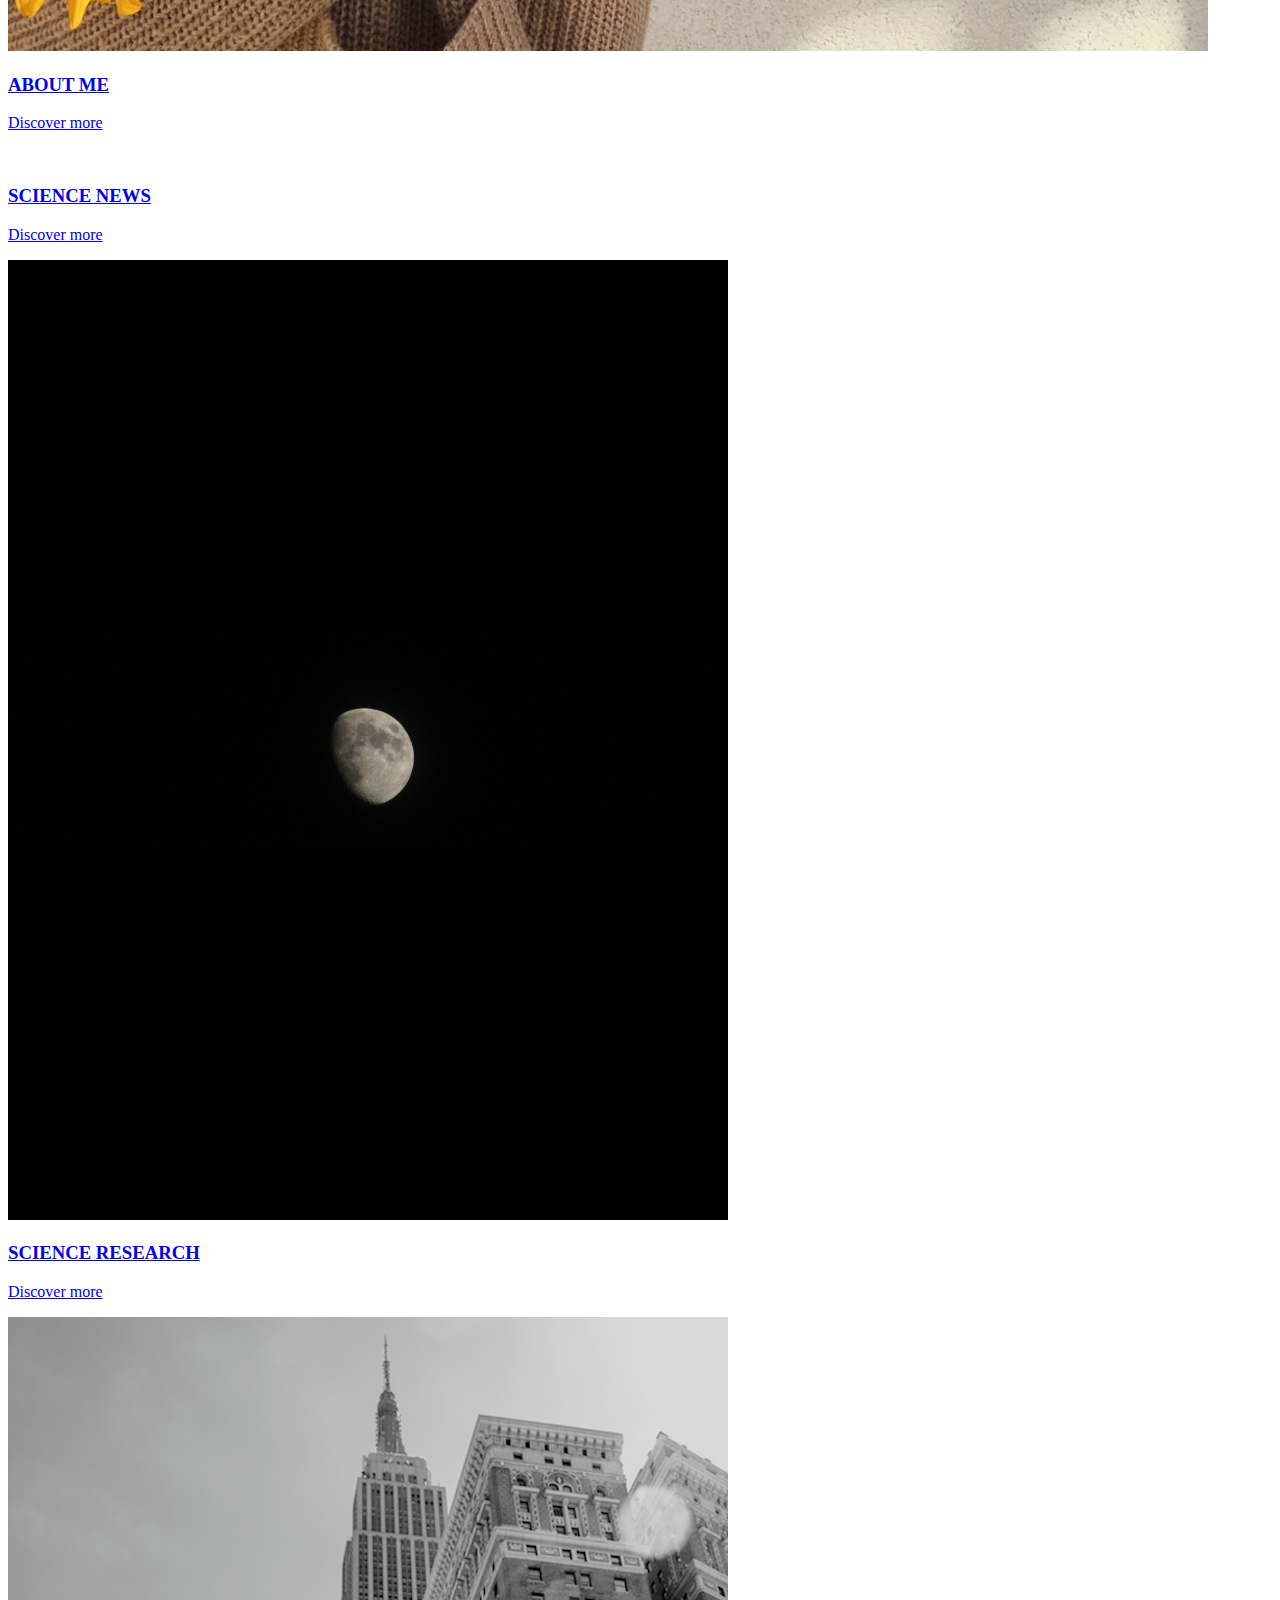
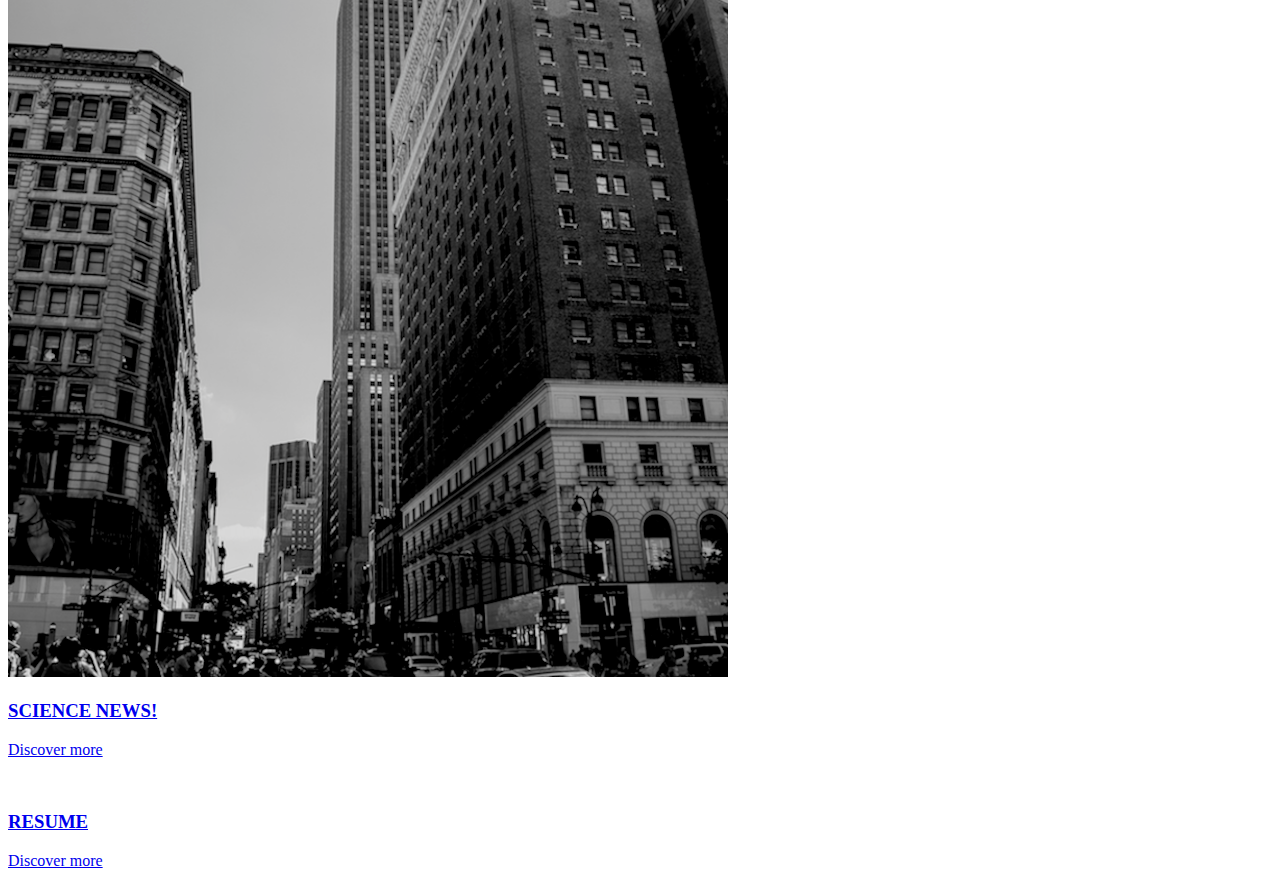
==== commit c03c4f8f: "Update index.html" ====
--- a/index.html
+++ b/index.html
@@ -133,7 +133,7 @@
       <a href="./project.html" class="project-description">
         <div class="project-text-holder">
           <div class="project-text-inner">
-            <h3>ART</h3>
+            <h3>SCIENCE NEWS!</h3>
             <p>Discover more</p>
           </div>
         </div>
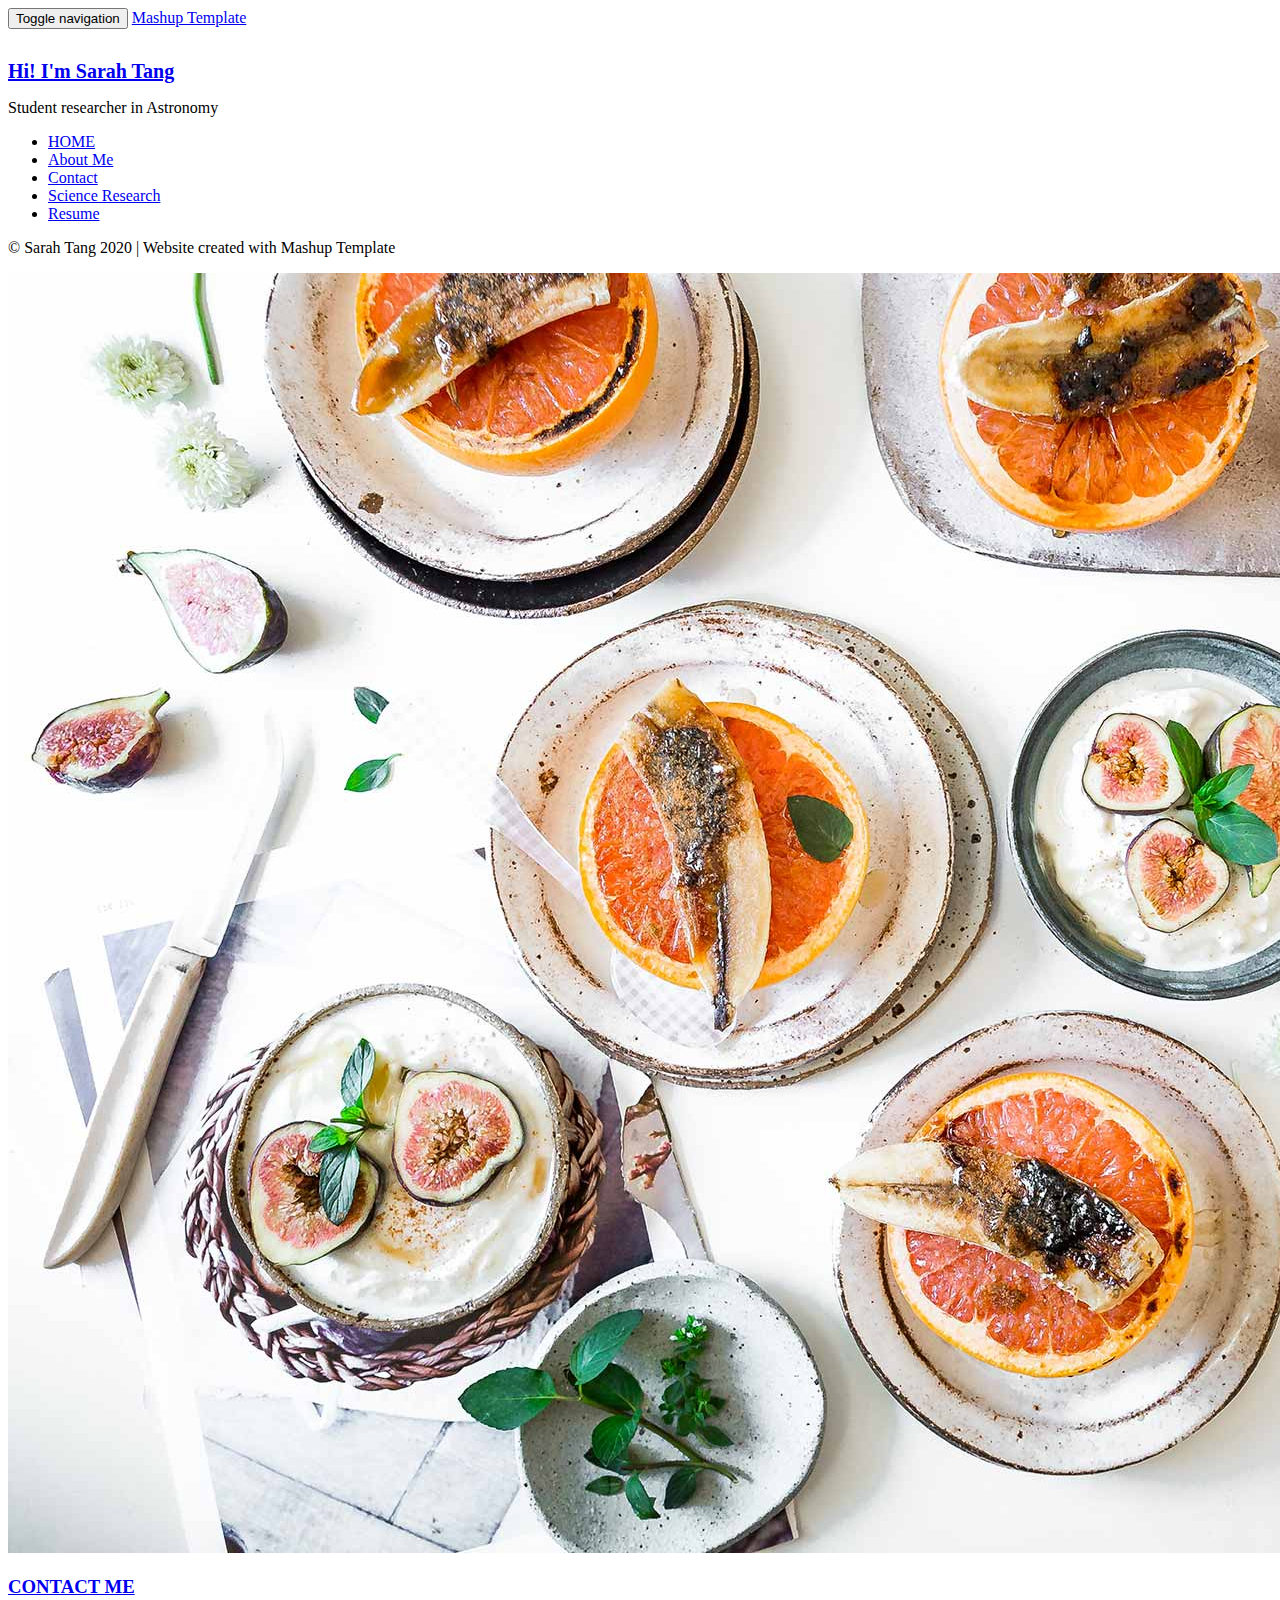
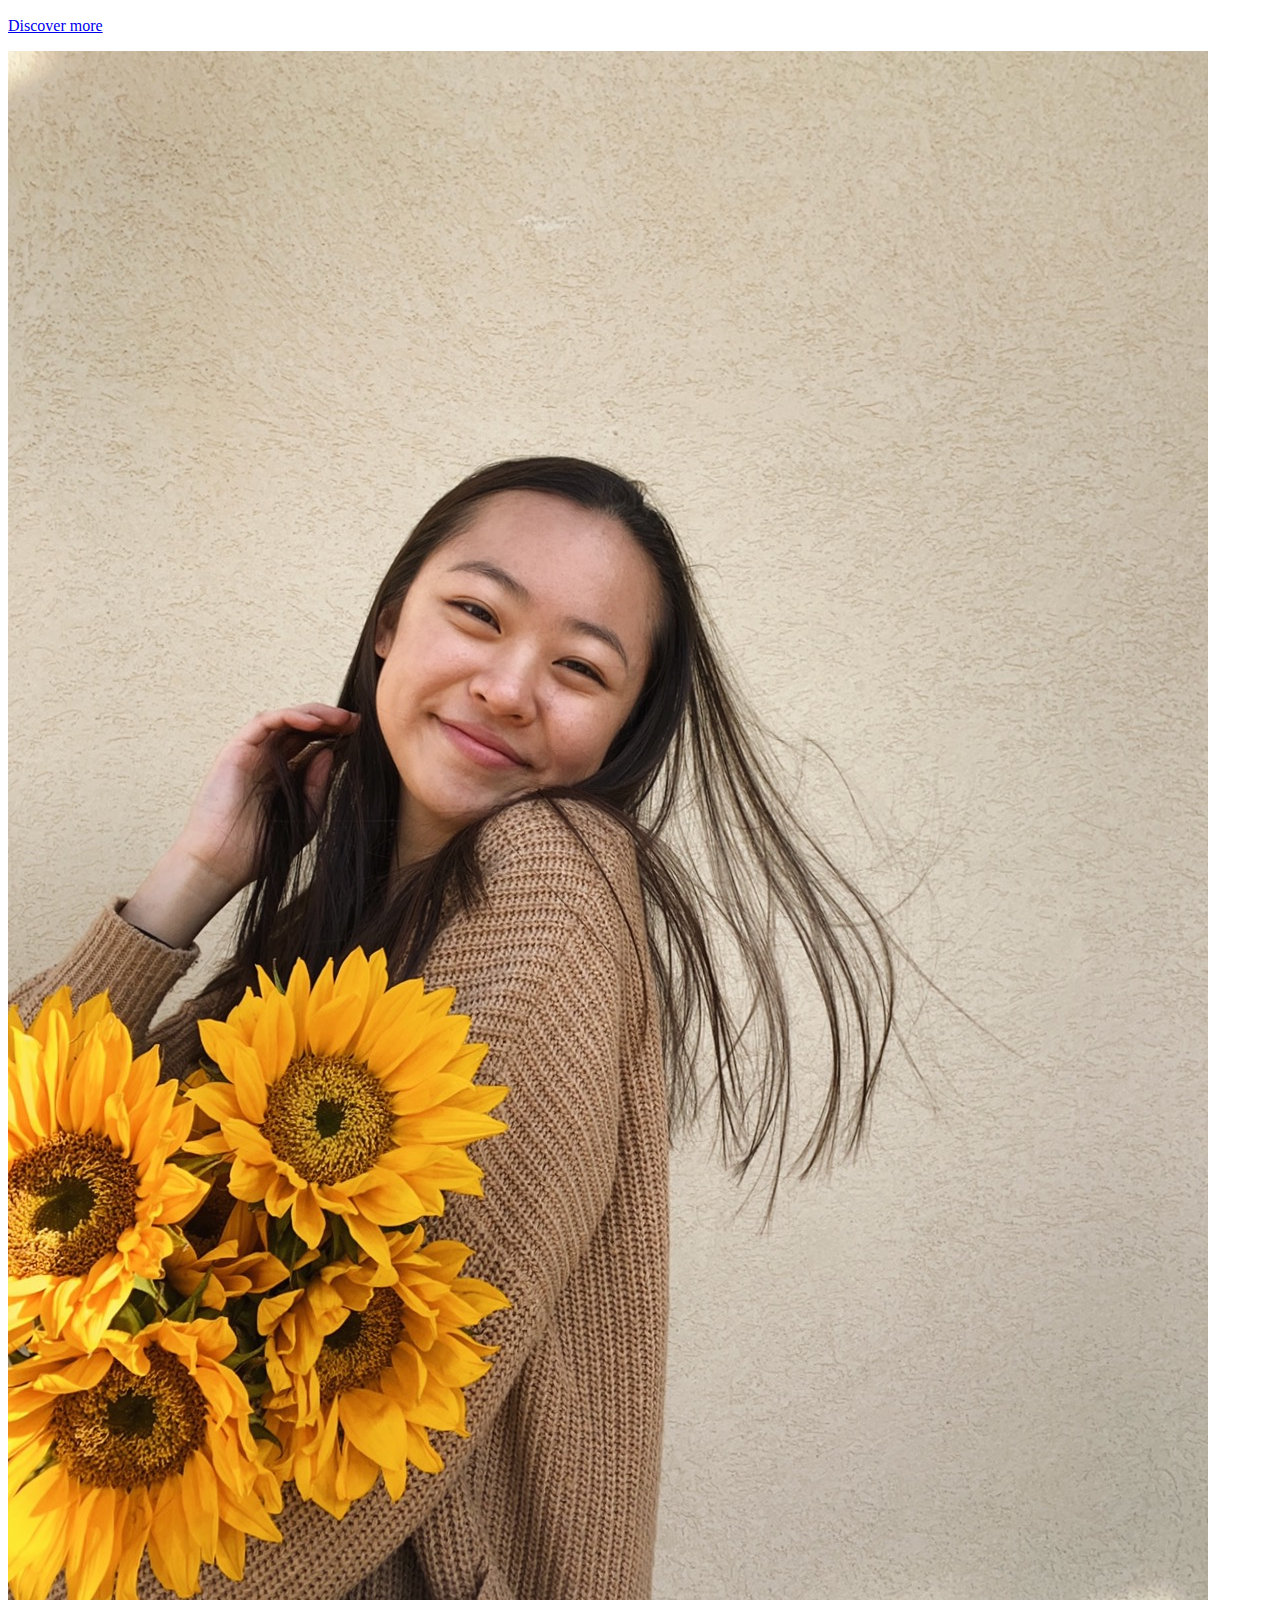
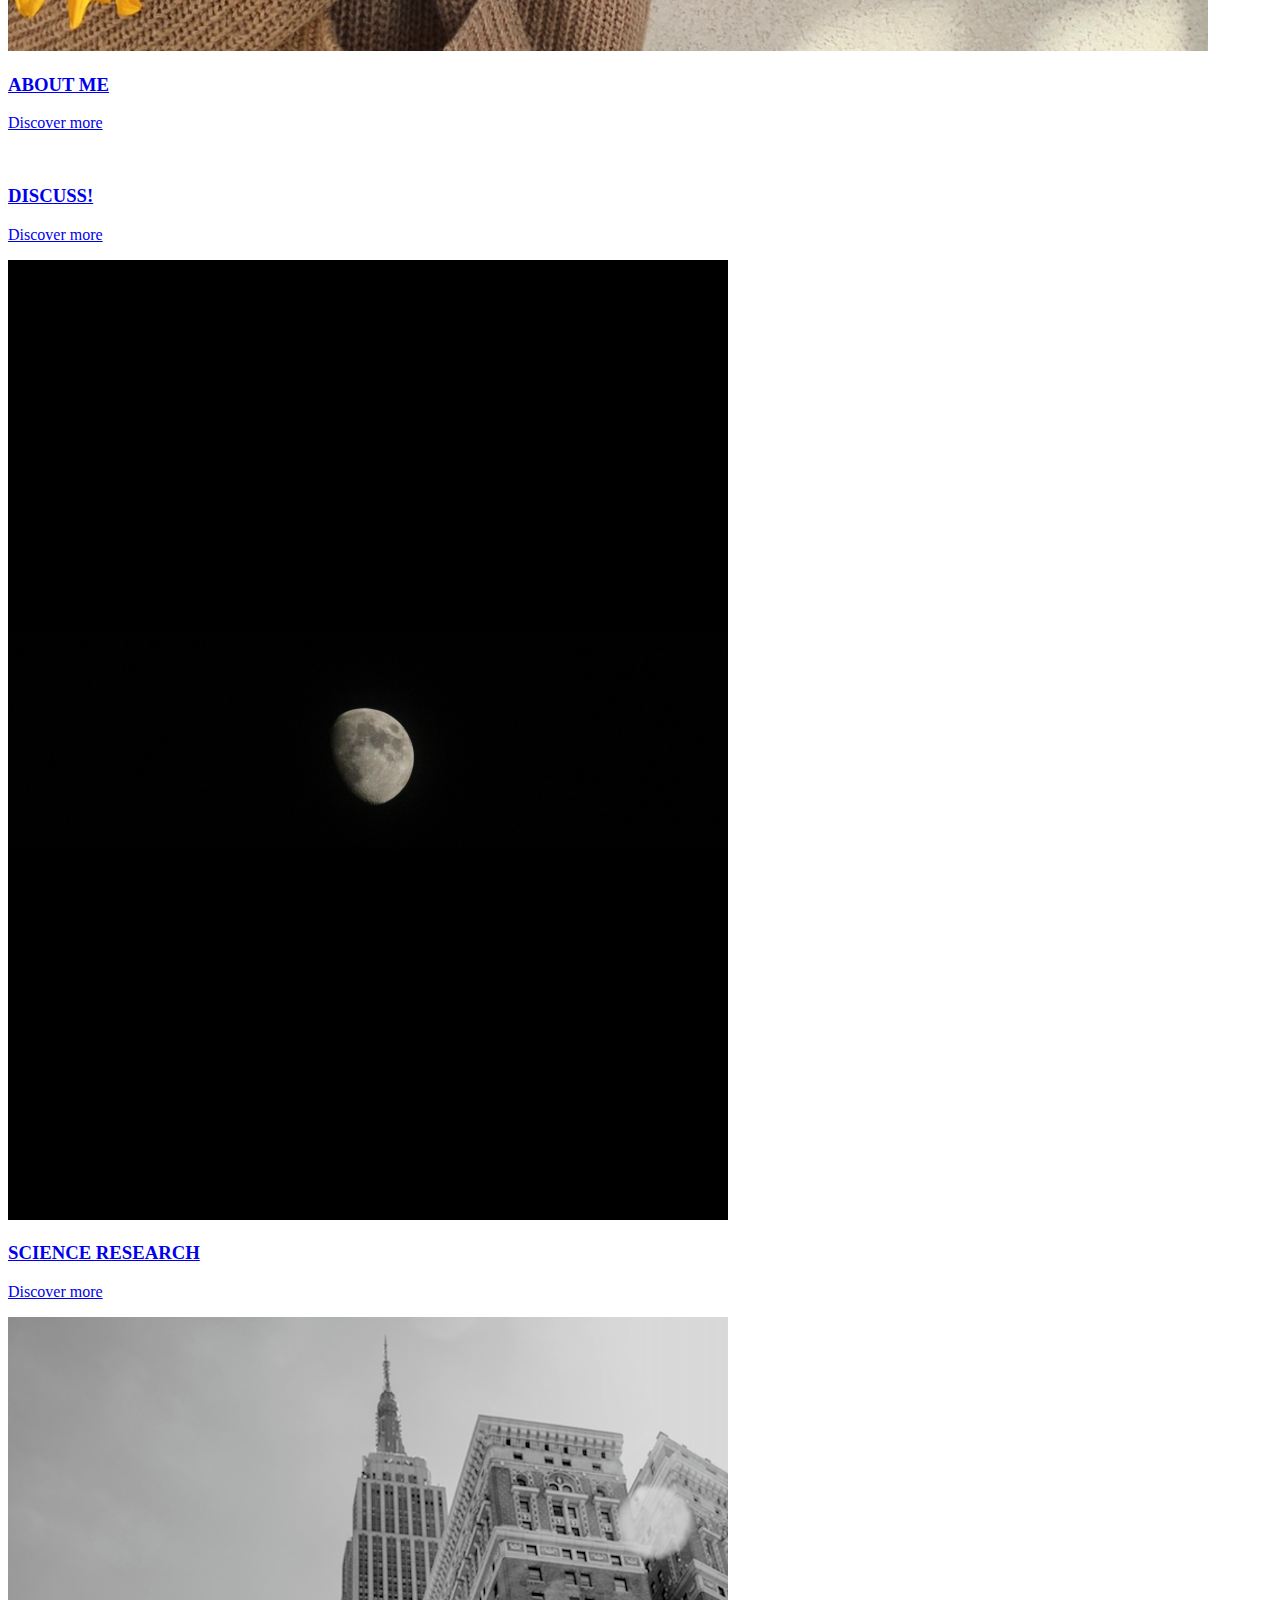
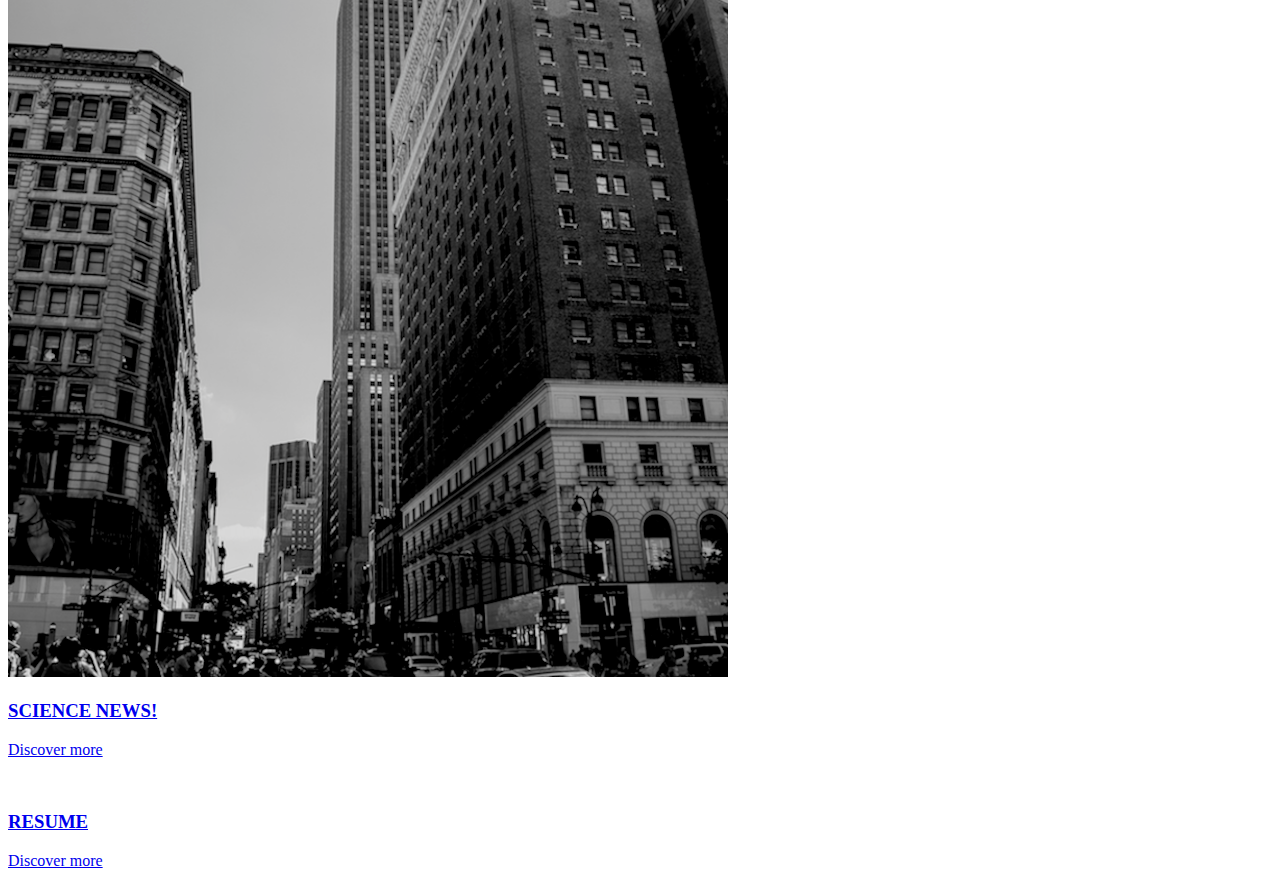
==== commit 025fde4e: "Update index.html" ====
--- a/index.html
+++ b/index.html
@@ -110,7 +110,7 @@
       <a href="./project.html" class="project-description">
         <div class="project-text-holder">
           <div class="project-text-inner">
-            <h3>SCIENCE NEWS</h3>
+            <h3>DISCUSS!</h3>
             <p>Discover more</p>
           </div>
         </div>
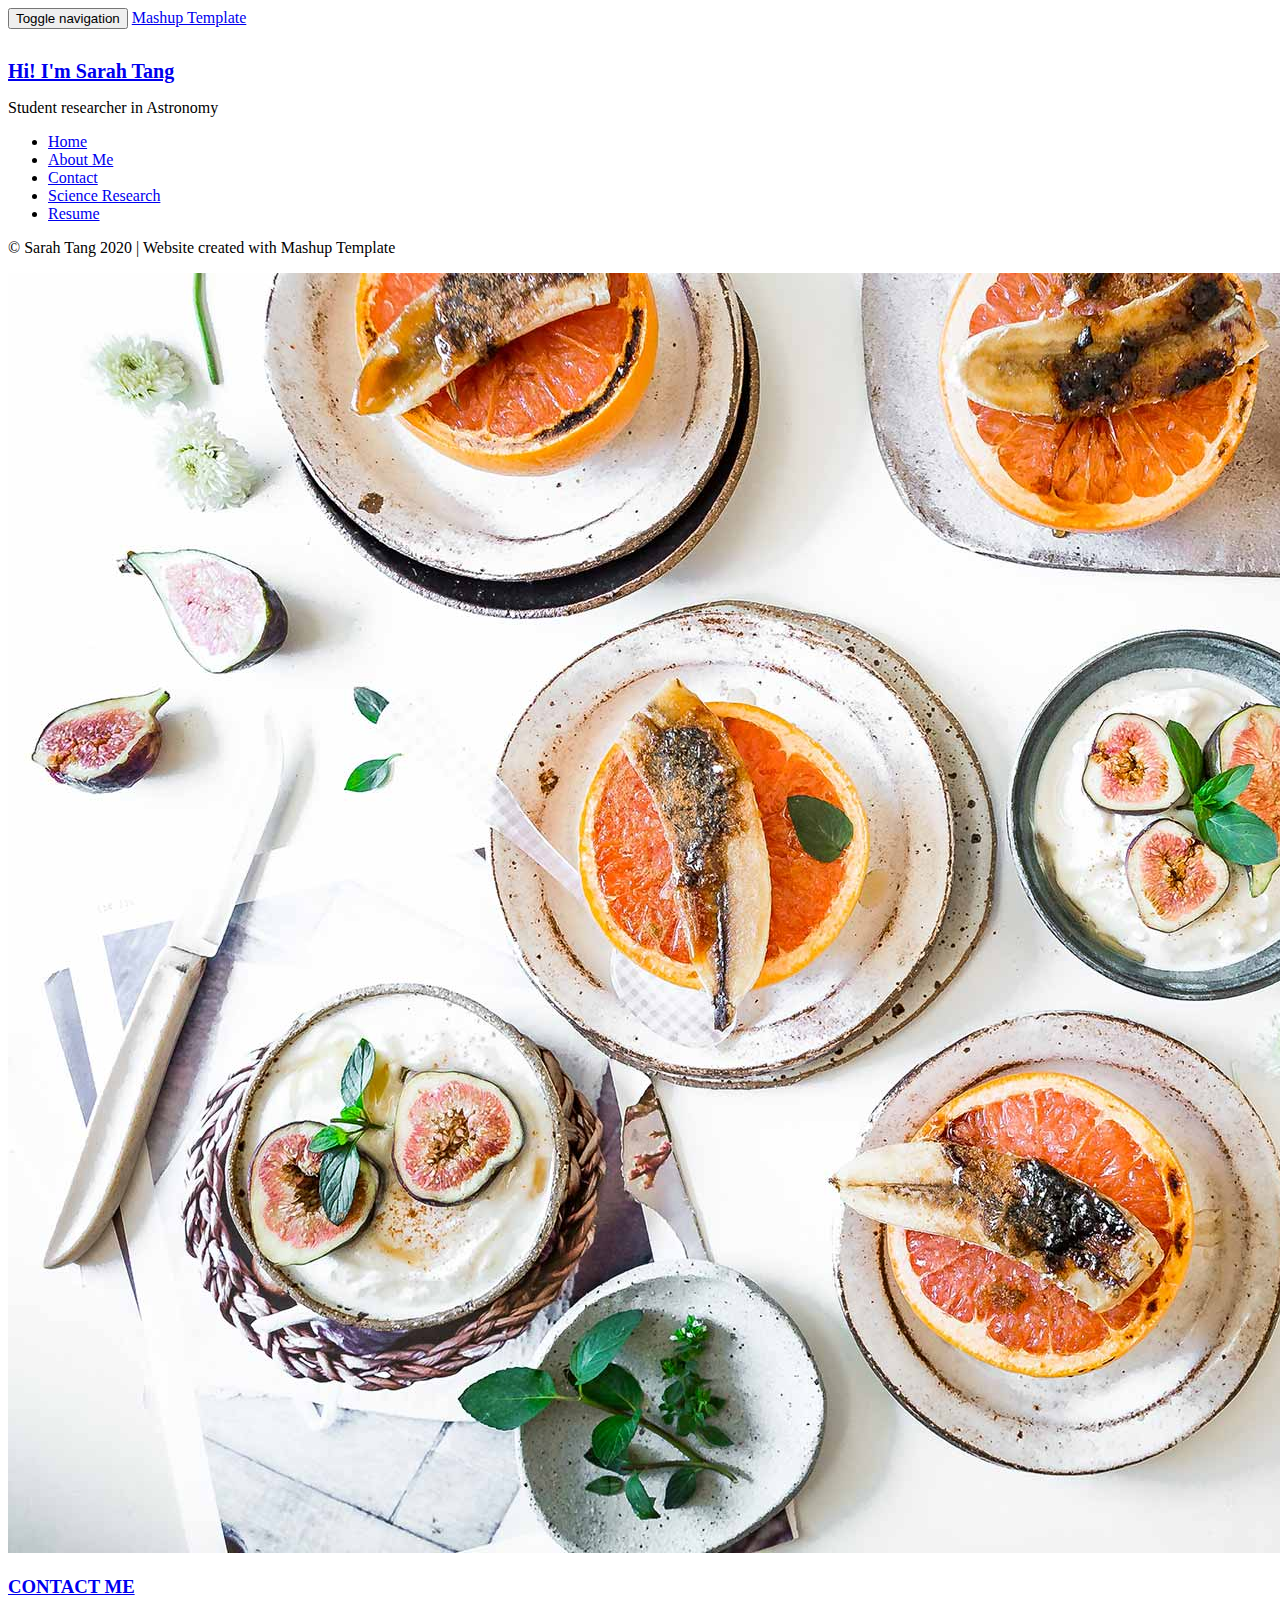
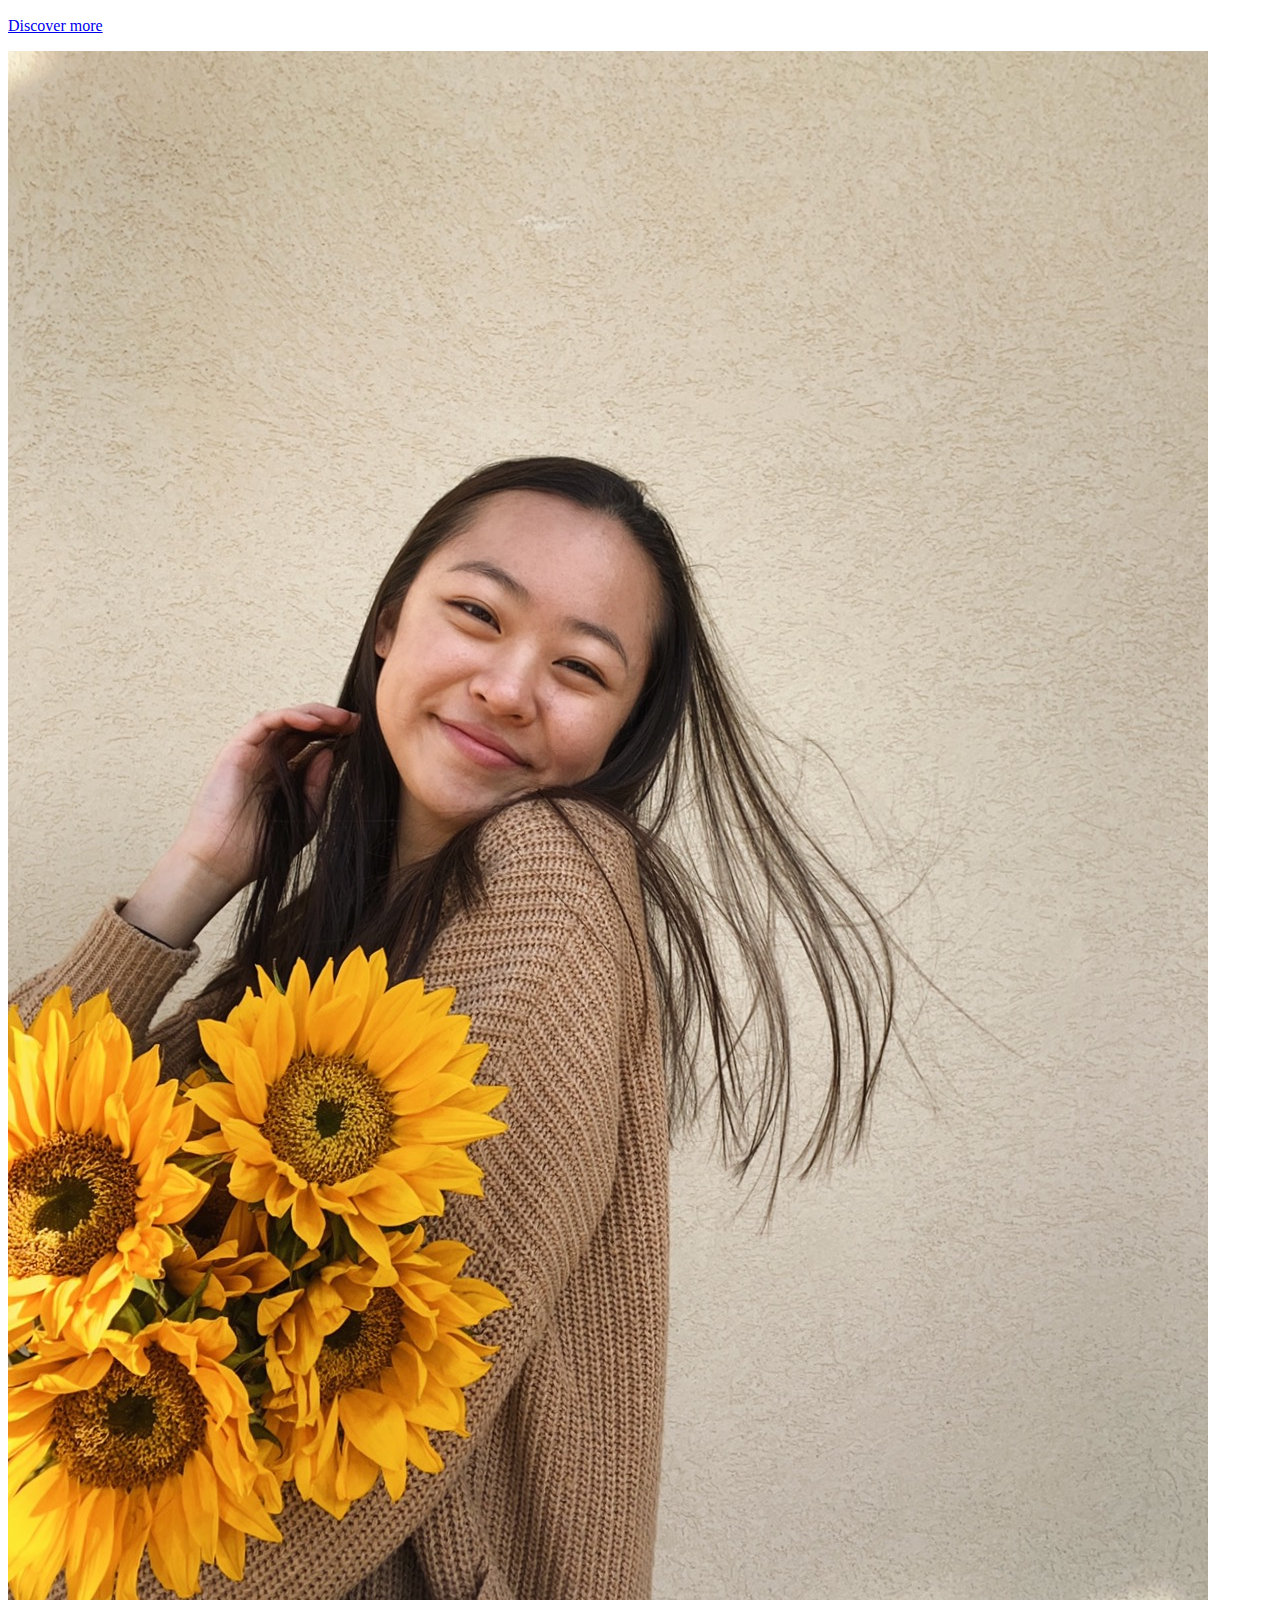
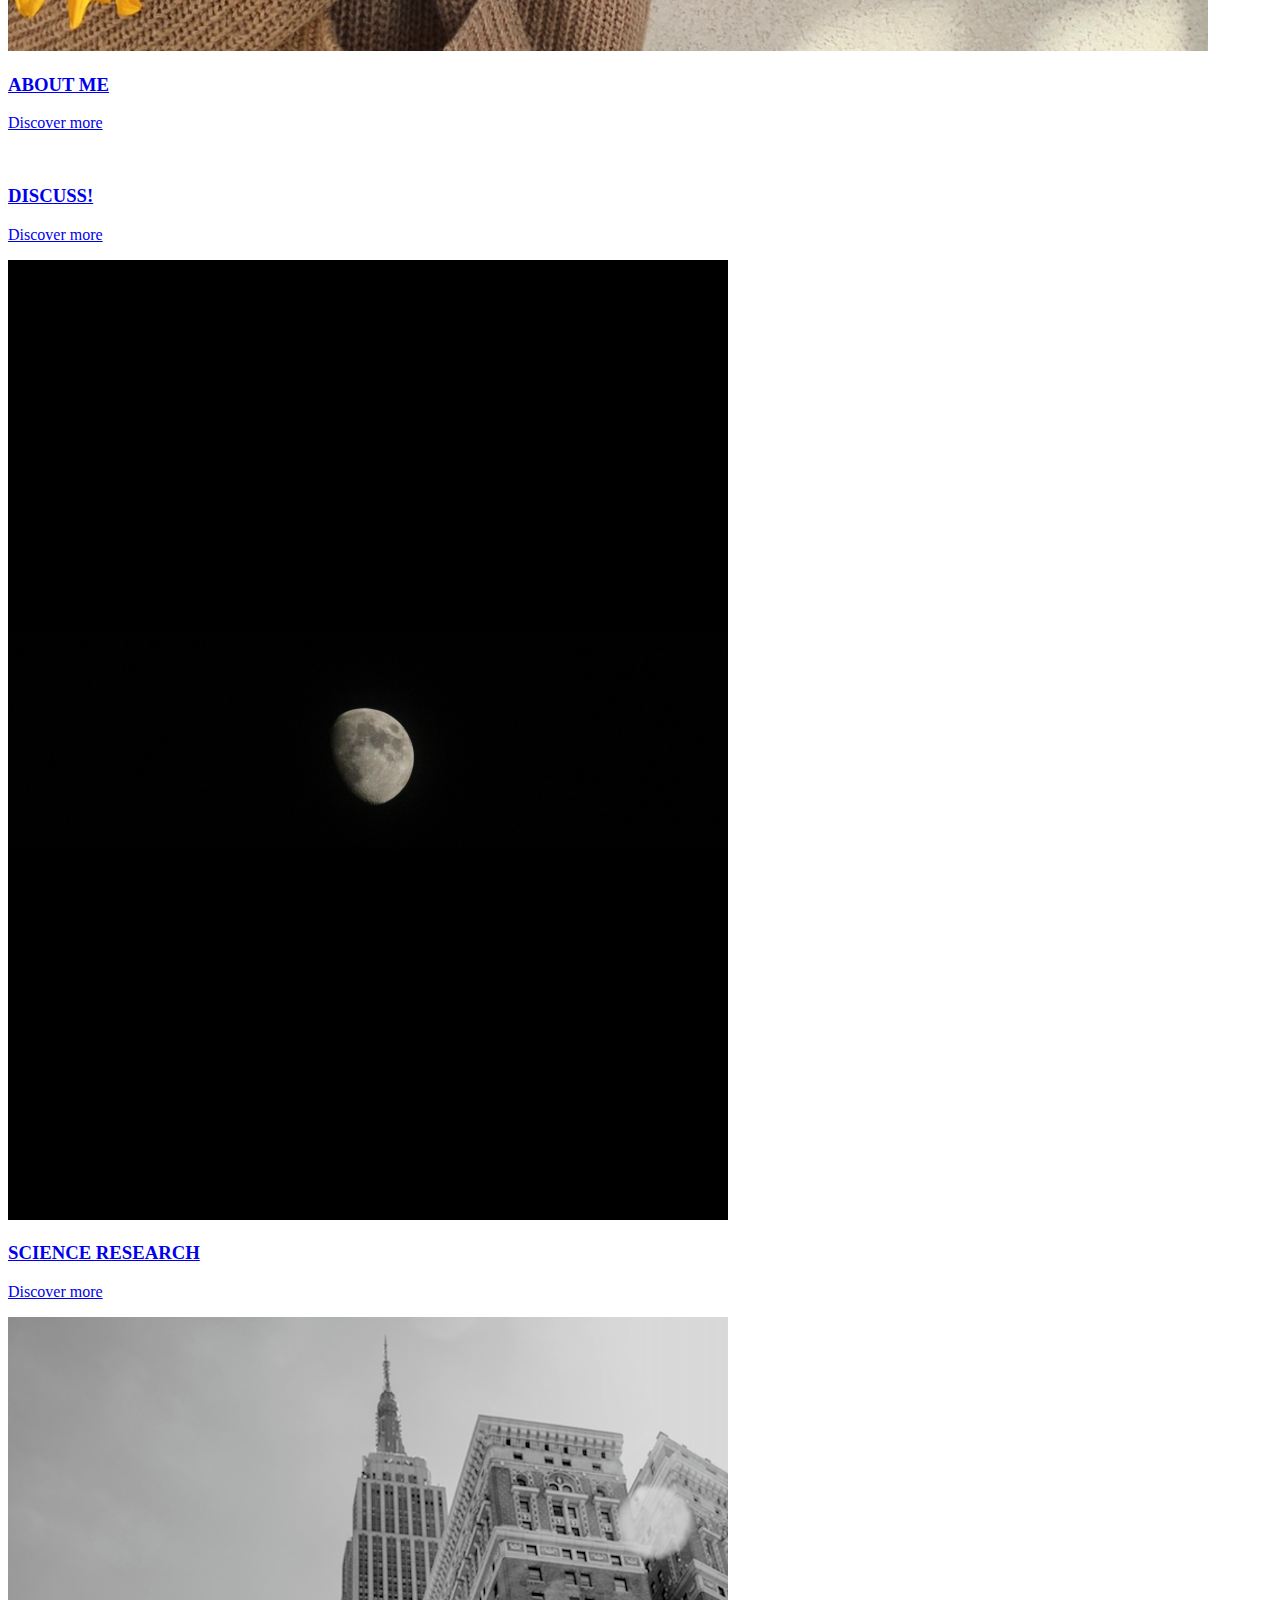
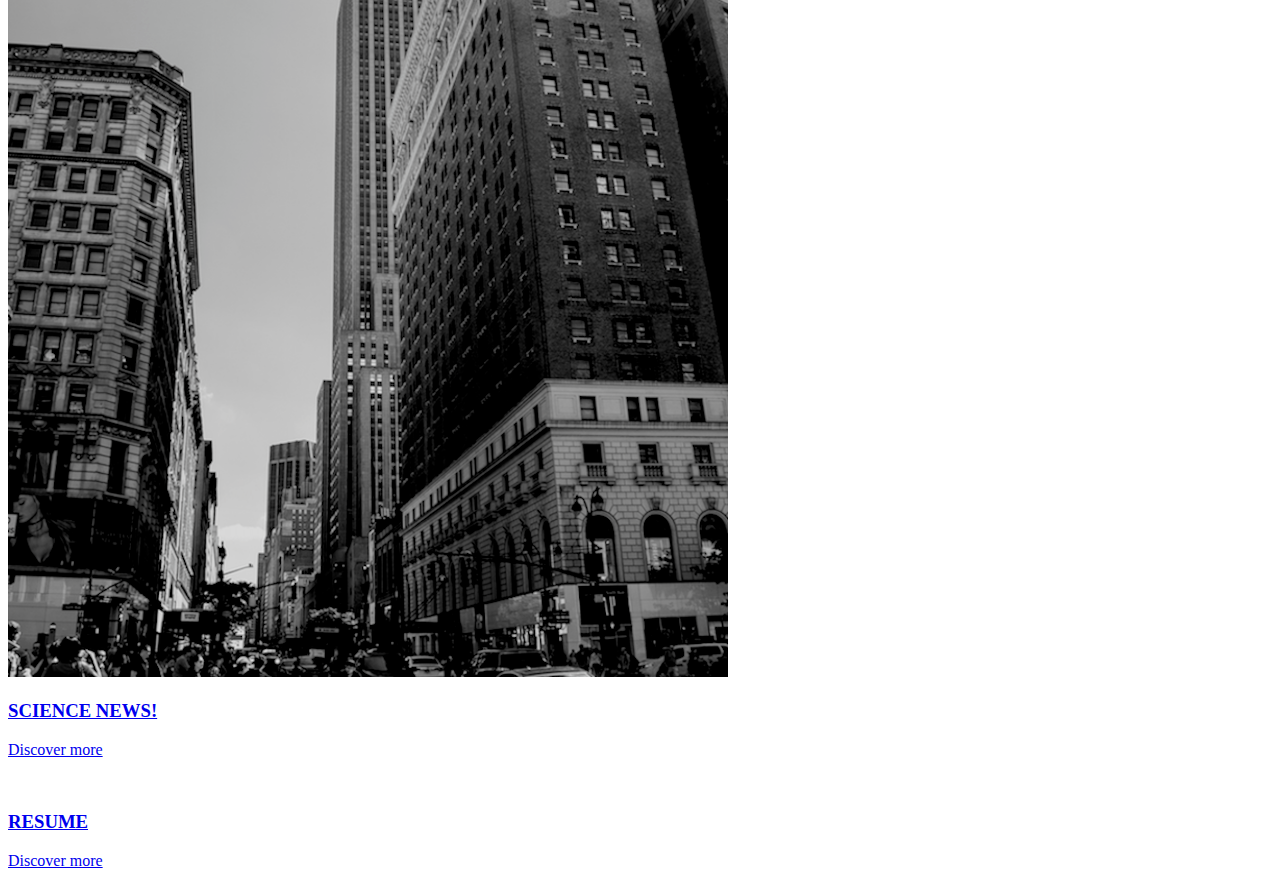
==== commit d5b8c5bf: "Update index.html" ====
--- a/index.html
+++ b/index.html
@@ -47,11 +47,11 @@
         <p>Student researcher in Astronomy</p>
       </div>
       <ul class="nav">
-        <li><a href="./index.html" title="purple">HOME</a></li>
-        <li><a href="./about me.html" title="">About Me</a></li>
+        <li><a href="./index.html" title="purple">Home</a></li>
+        <li><a href="./about.html" title="">About Me</a></li>
         <li><a href="./contact.html" title="">Contact</a></li>
         <li><a href="./projects.html" title="">Science Research</a></li>
-        <li><a href="./resume.html" title="">Resume</a></li>
+        <li><a href="./work.html" title="">Resume</a></li>
 
       </ul>
 
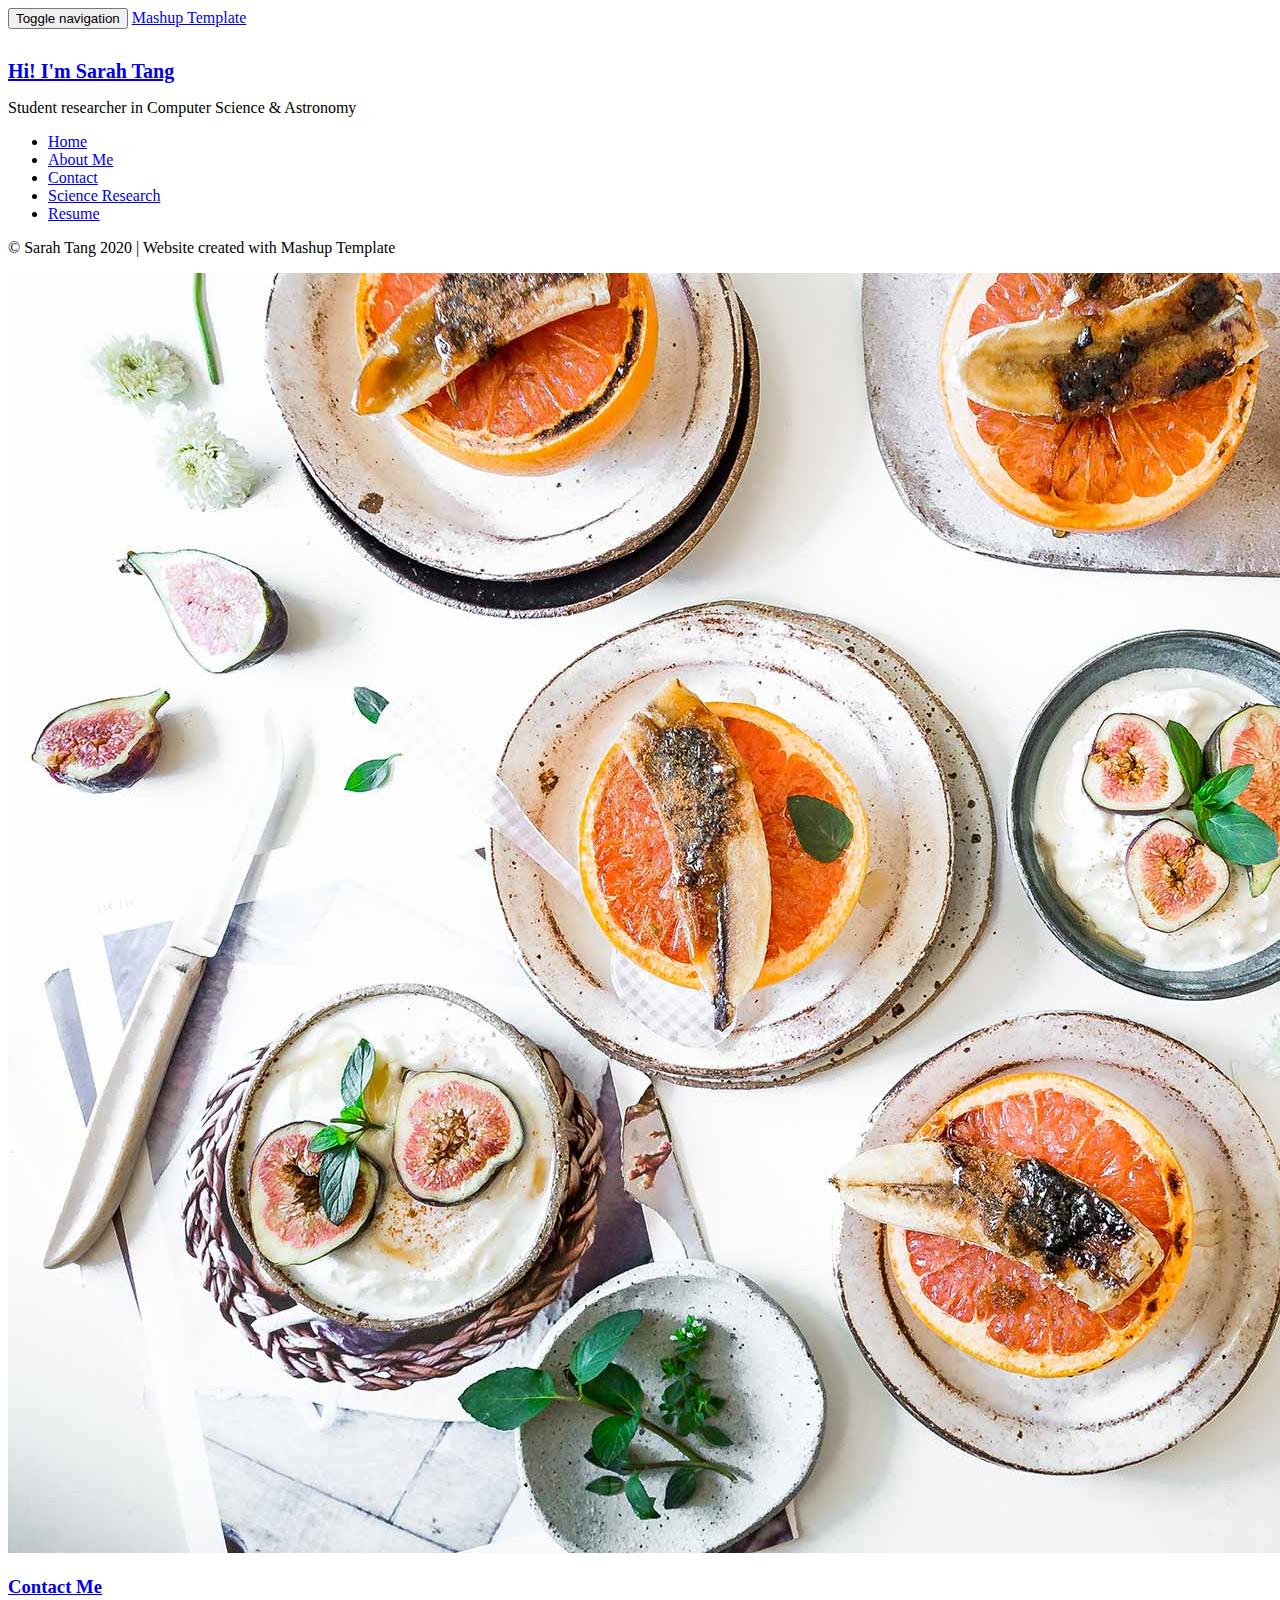
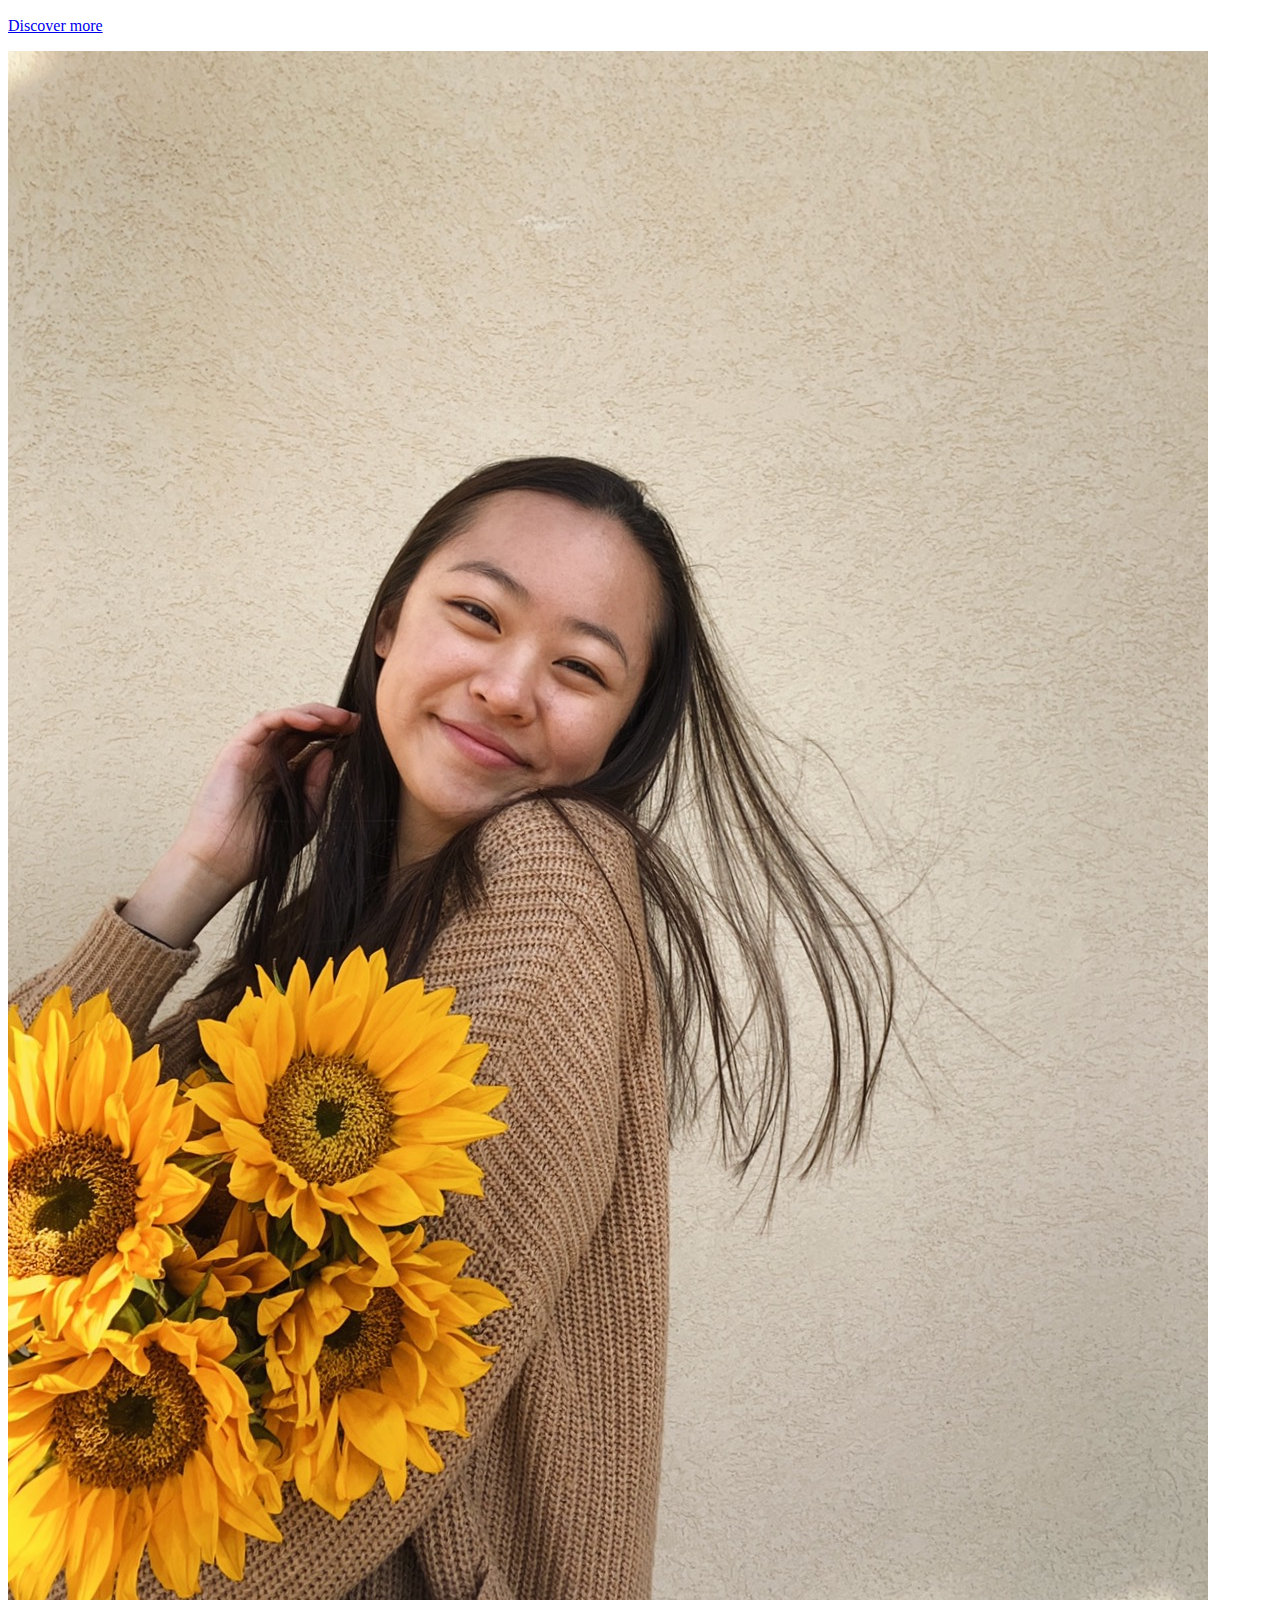
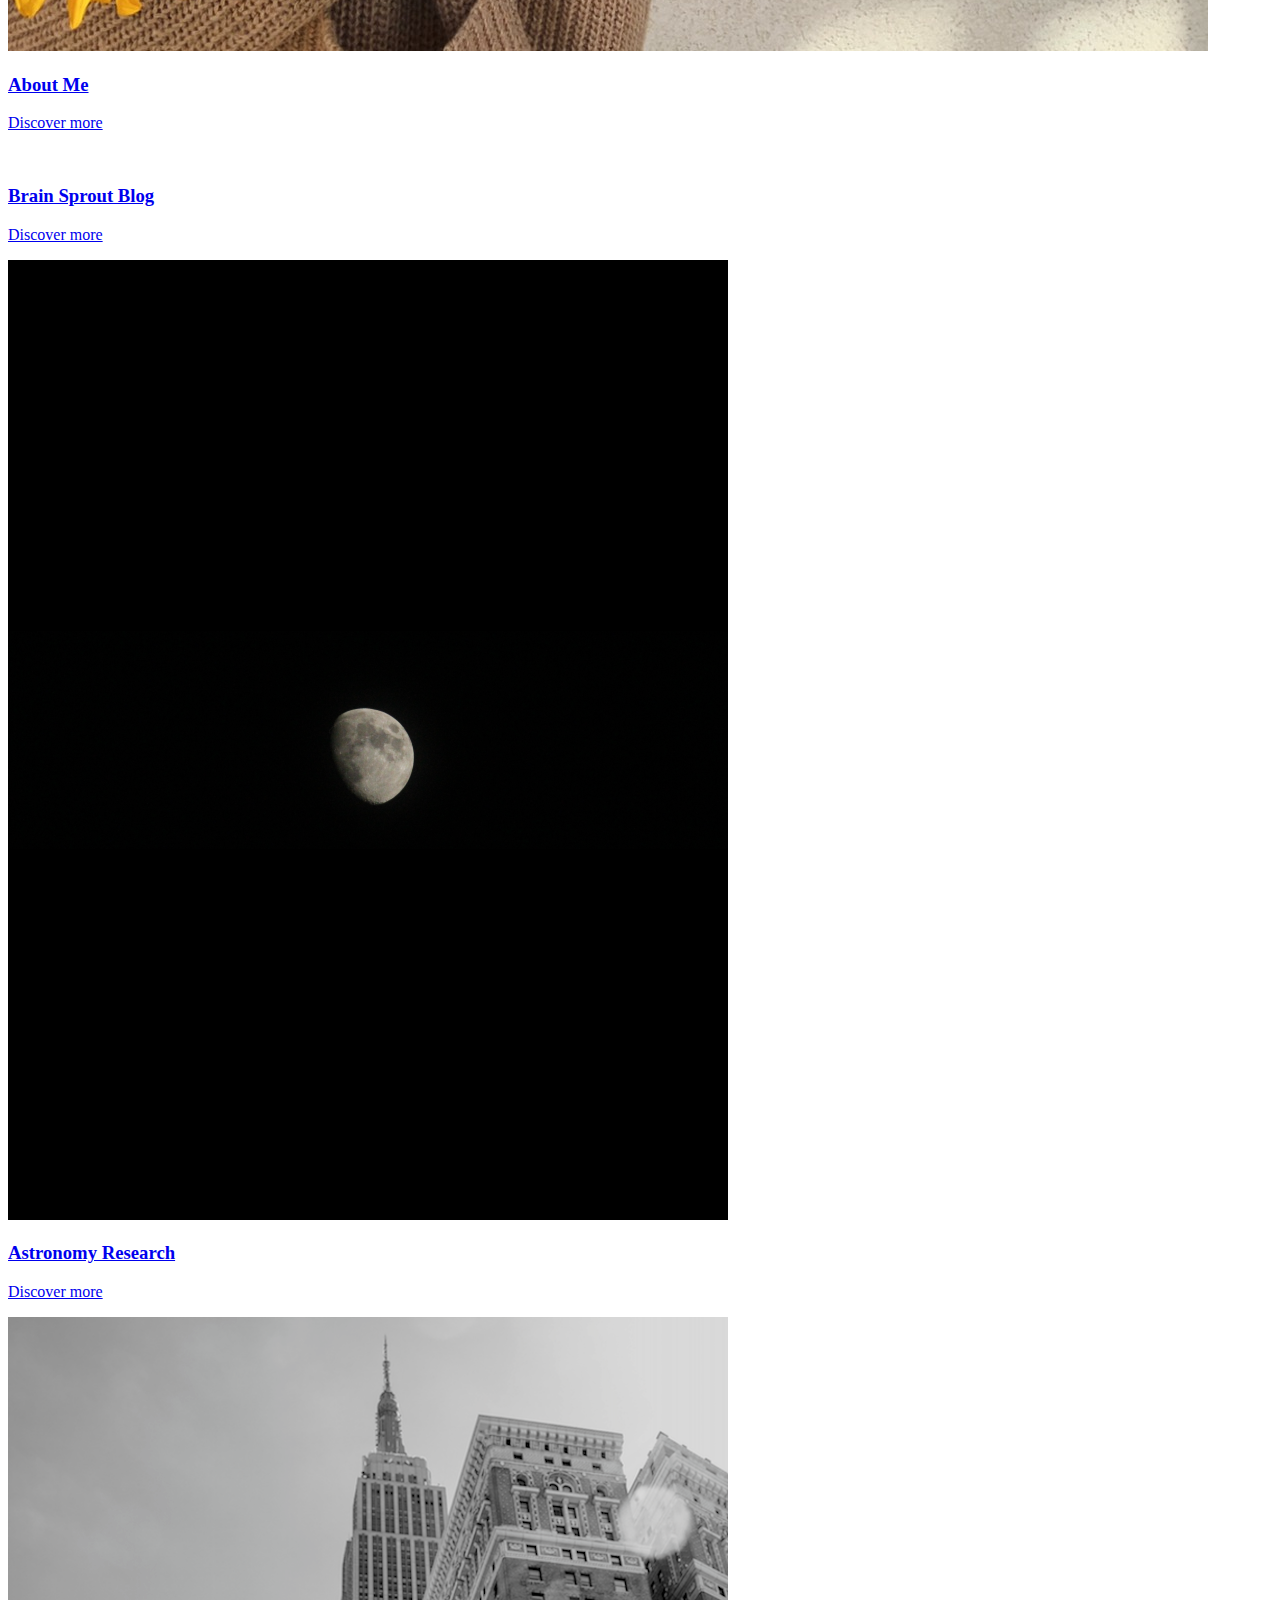
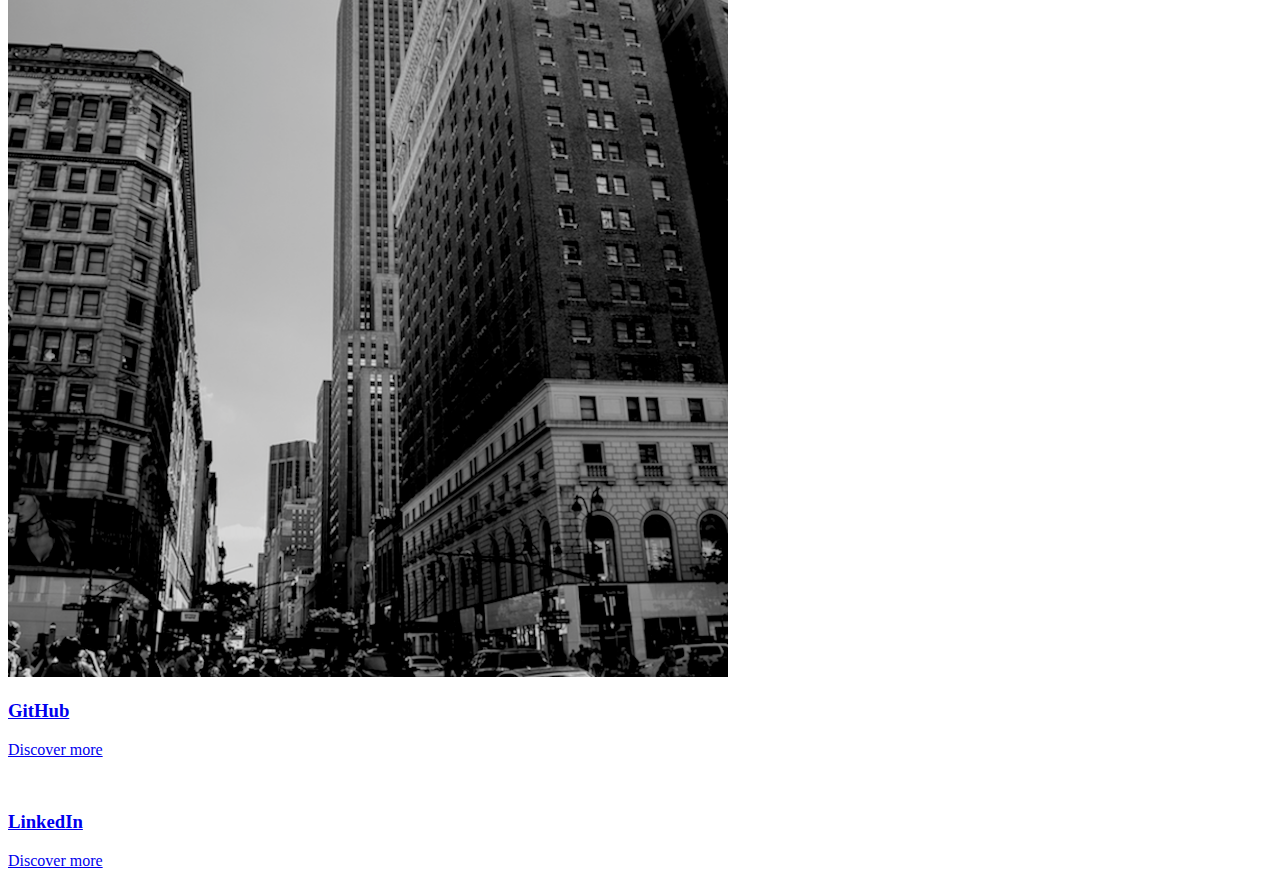
==== commit 7b9bcc18: "Update index.html" ====
--- a/index.html
+++ b/index.html
@@ -44,7 +44,7 @@
             Hi! I'm Sarah Tang
             </h1>
           </a>
-        <p>Student researcher in Astronomy</p>
+        <p>Student researcher in Computer Science & Astronomy</p>
       </div>
       <ul class="nav">
         <li><a href="./index.html" title="purple">Home</a></li>
@@ -83,10 +83,10 @@
     
     <div class="grid-item">
       <img class="img-responsive" alt="" src="./assets/images/img-12.jpg">
-      <a href="./project.html" class="project-description">
-        <div class="project-text-holder">
-          <div class="project-text-inner">
-            <h3>CONTACT ME</h3>
+      <a href="./contact.html" class="project-description">
+        <div class="project-text-holder">
+          <div class="project-text-inner">
+            <h3>Contact Me</h3>
             <p>Discover more</p>
           </div>
         </div>
@@ -95,10 +95,10 @@
 
     <div class="grid-item">
       <img class="img-responsive" alt="" src="./assets/images/img-05.jpg">
-      <a href="./project.html" class="project-description">
-        <div class="project-text-holder">
-          <div class="project-text-inner">
-            <h3>ABOUT ME</h3>
+      <a href="./about.html" class="project-description">
+        <div class="project-text-holder">
+          <div class="project-text-inner">
+            <h3>About Me</h3>
             <p>Discover more</p>
           </div>
         </div>
@@ -107,10 +107,10 @@
 
     <div class="grid-item">
       <img class="img-responsive" alt="" src="./assets/images/scinews.png">
-      <a href="./project.html" class="project-description">
-        <div class="project-text-holder">
-          <div class="project-text-inner">
-            <h3>DISCUSS!</h3>
+      <a href="https://brainsproutblog.wordpress.com/" class="project-description">
+        <div class="project-text-holder">
+          <div class="project-text-inner">
+            <h3>Brain Sprout Blog</h3>
             <p>Discover more</p>
           </div>
         </div>
@@ -118,10 +118,10 @@
     </div>
     <div class="grid-item">
       <img class="img-responsive" alt="" src="./assets/images/sciproj.png">
-      <a href="./project.html" class="project-description">
-        <div class="project-text-holder">
-          <div class="project-text-inner">
-            <h3>SCIENCE RESEARCH</h3>
+      <a href="./projects.html" class="project-description">
+        <div class="project-text-holder">
+          <div class="project-text-inner">
+            <h3>Astronomy Research</h3>
             <p>Discover more</p>
           </div>
         </div>
@@ -130,10 +130,10 @@
     
     <div class="grid-item">
       <img class="img-responsive" alt="" src="./assets/images/trythis2.png">
-      <a href="./project.html" class="project-description">
-        <div class="project-text-holder">
-          <div class="project-text-inner">
-            <h3>SCIENCE NEWS!</h3>
+      <a href="https://github.com/sarahtang7" class="project-description">
+        <div class="project-text-holder">
+          <div class="project-text-inner">
+            <h3>GitHub</h3>
             <p>Discover more</p>
           </div>
         </div>
@@ -142,10 +142,10 @@
 
     <div class="grid-item">
       <img class="img-responsive" alt="" src="./assets/images/mid.png">
-      <a href="./project.html" class="project-description">
-        <div class="project-text-holder">
-          <div class="project-text-inner">
-            <h3>RESUME</h3>
+      <a href="https://www.linkedin.com/in/sarahtang1/" class="project-description">
+        <div class="project-text-holder">
+          <div class="project-text-inner">
+            <h3>LinkedIn</h3>
             <p>Discover more</p>
           </div>
         </div>
